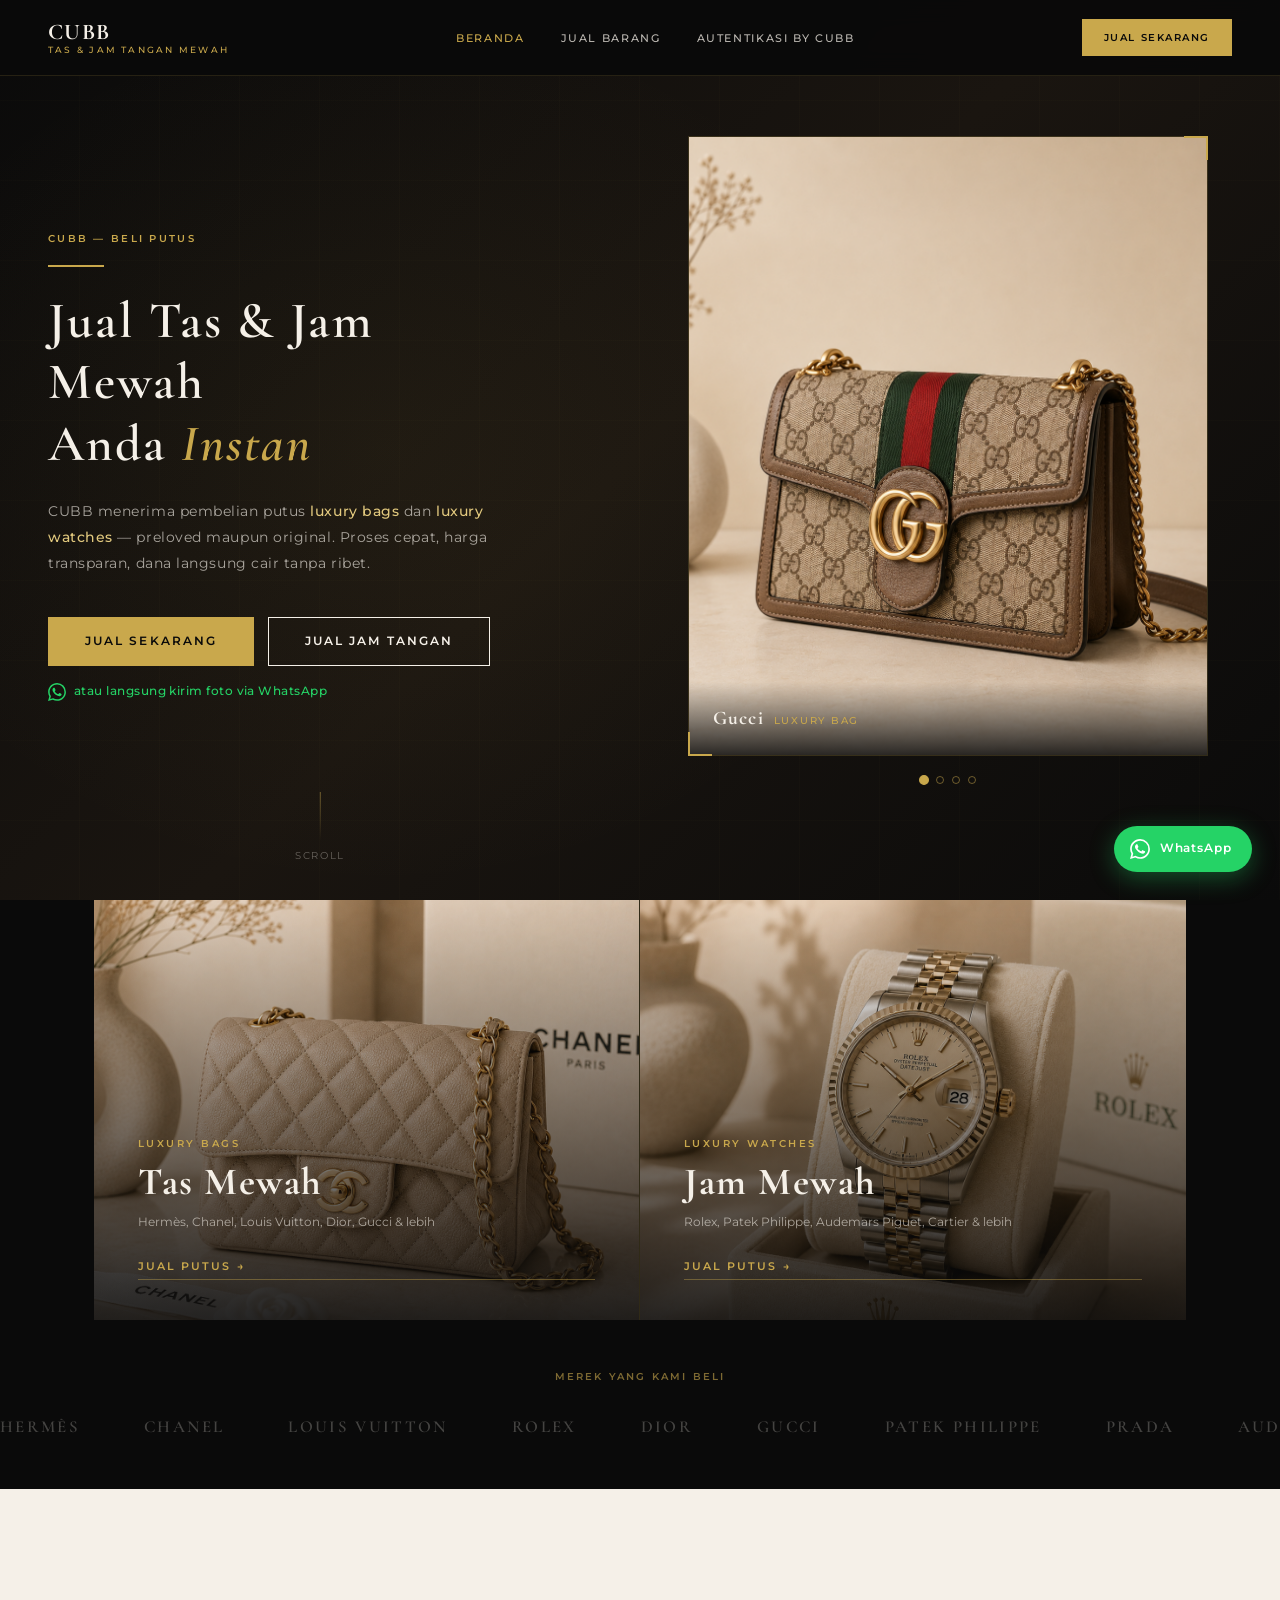
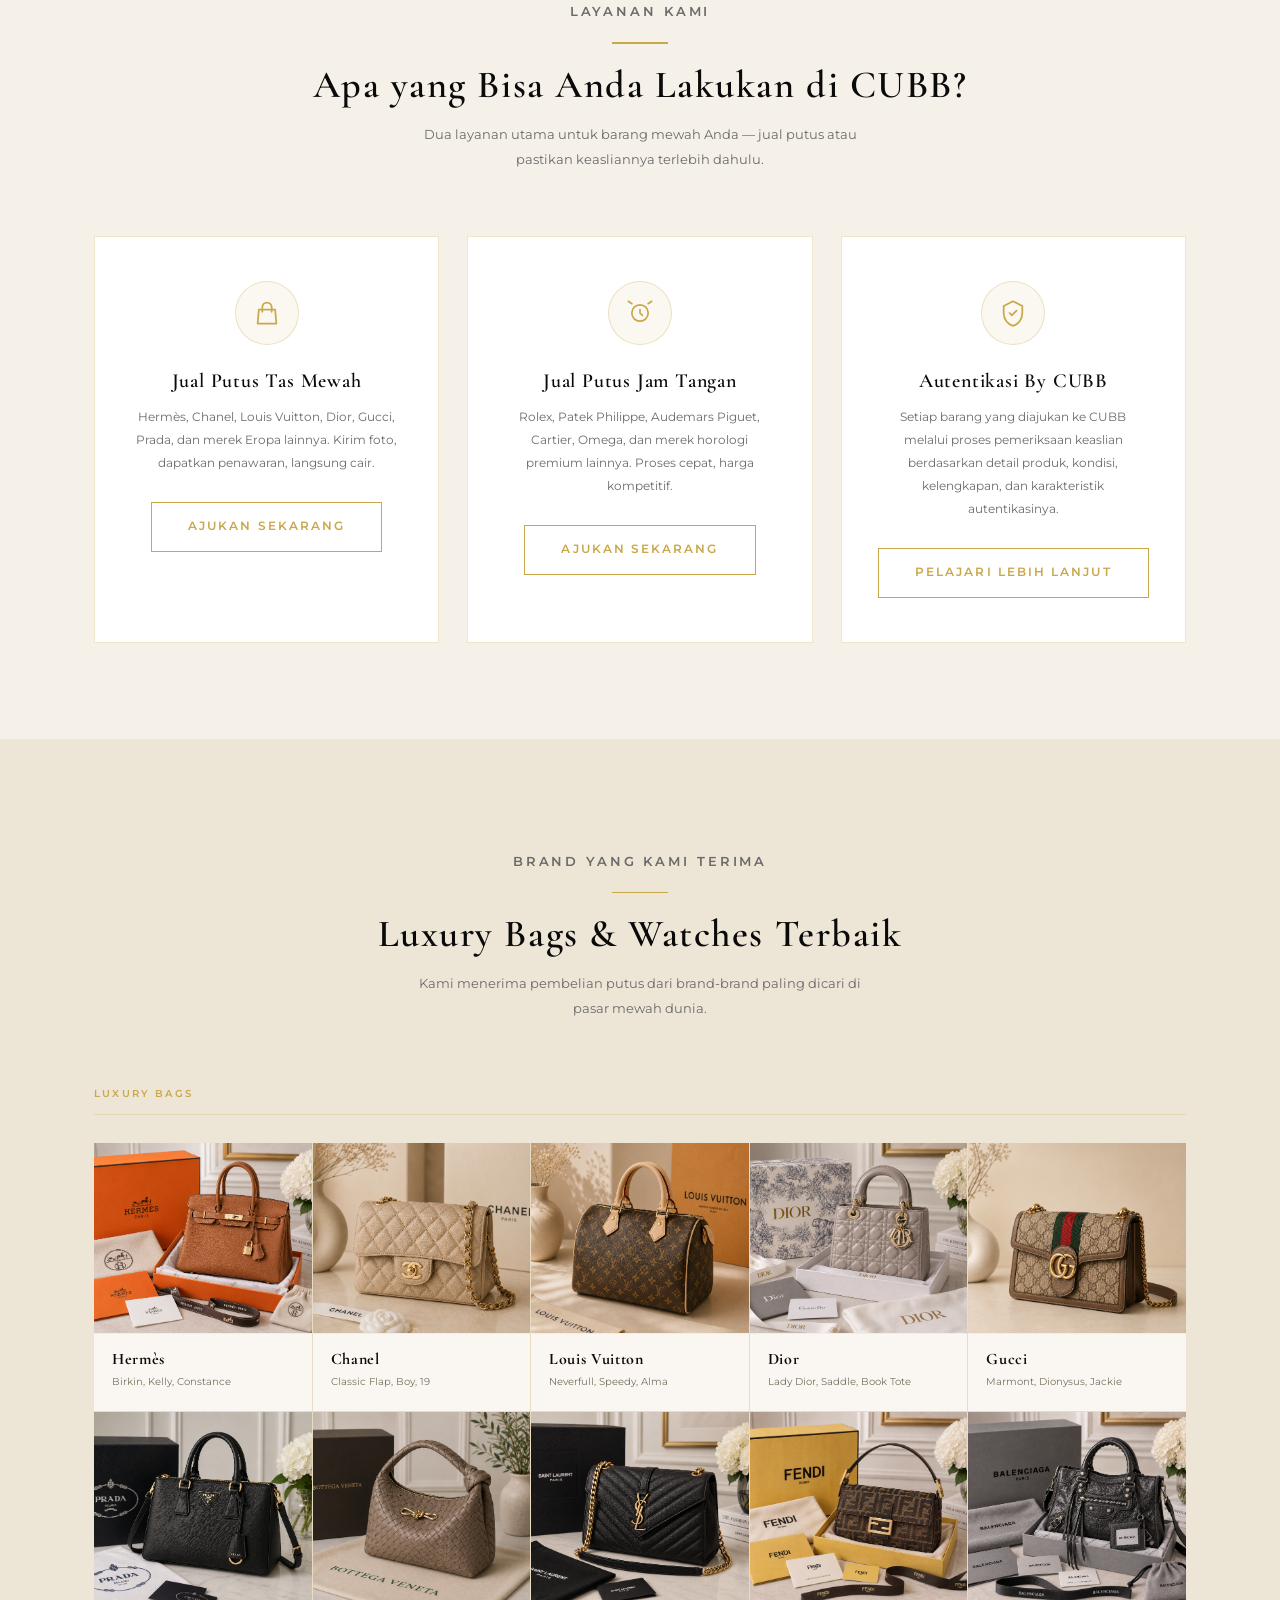
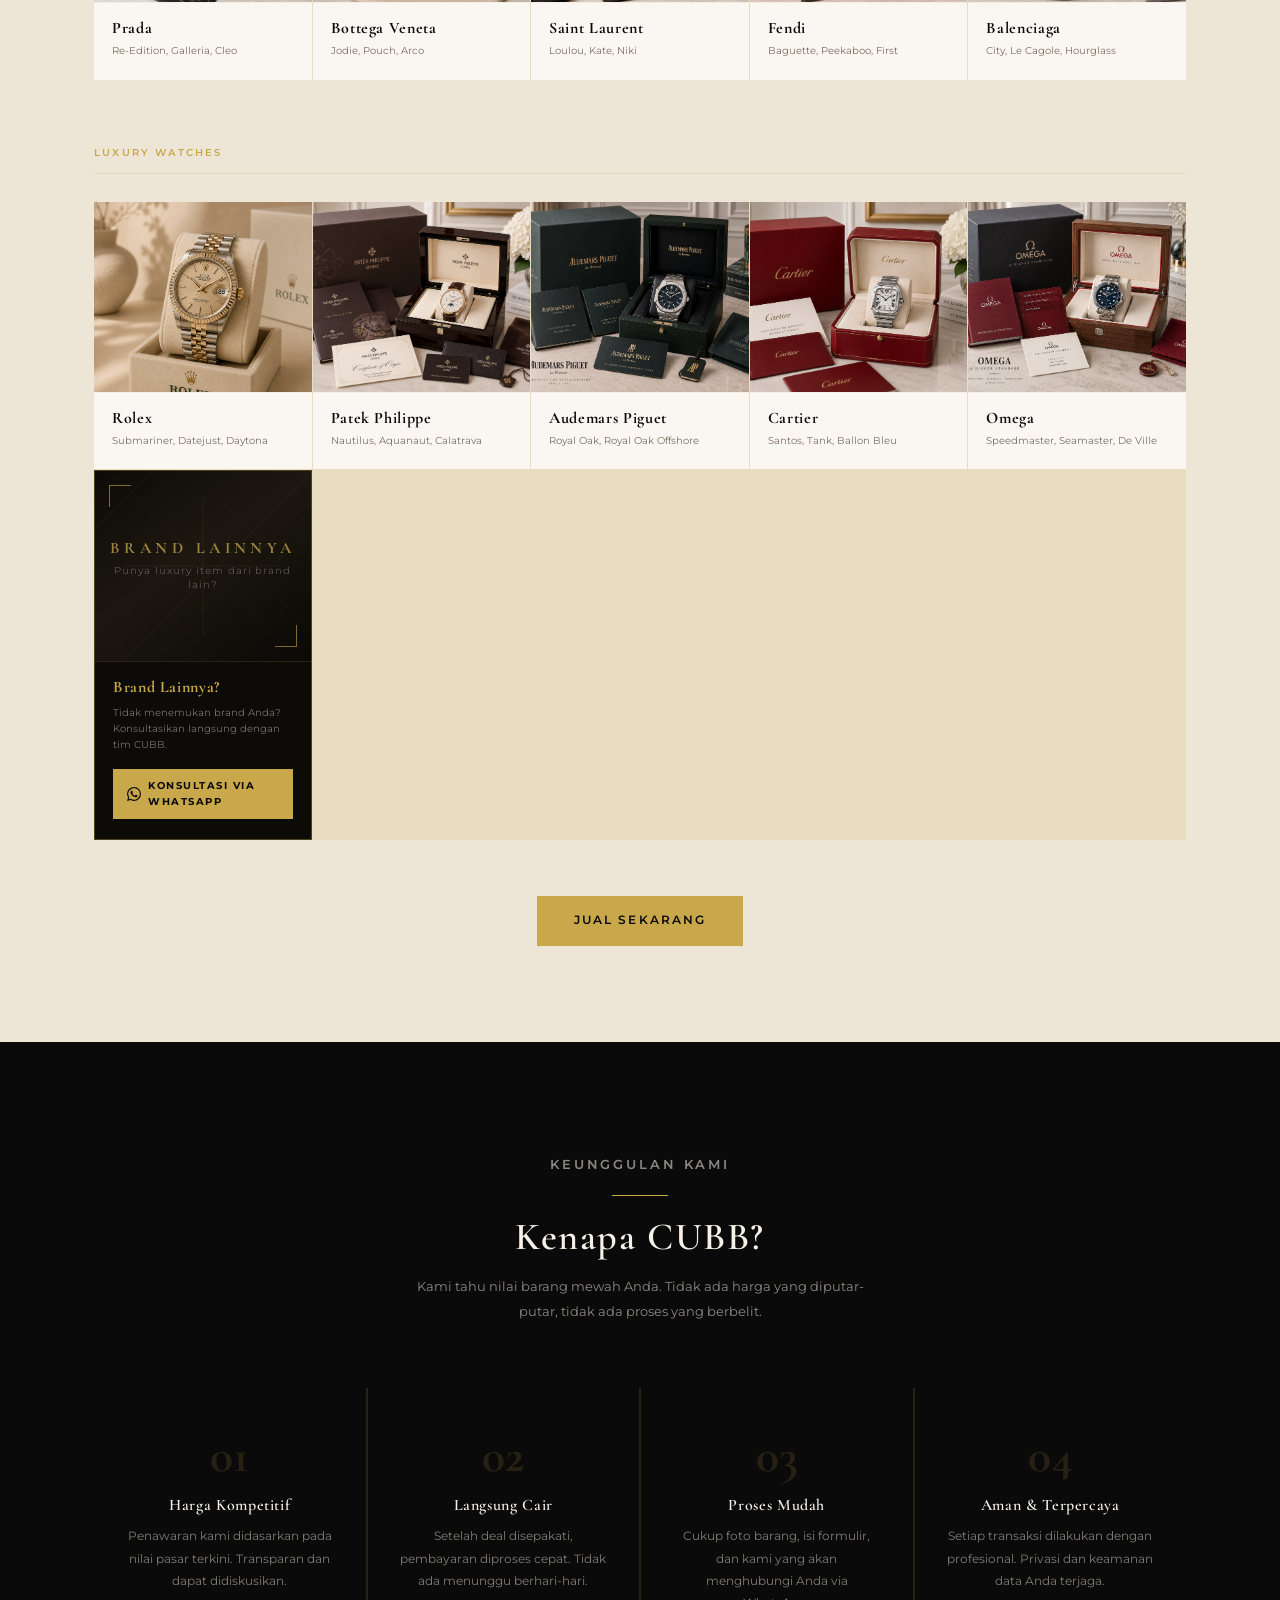
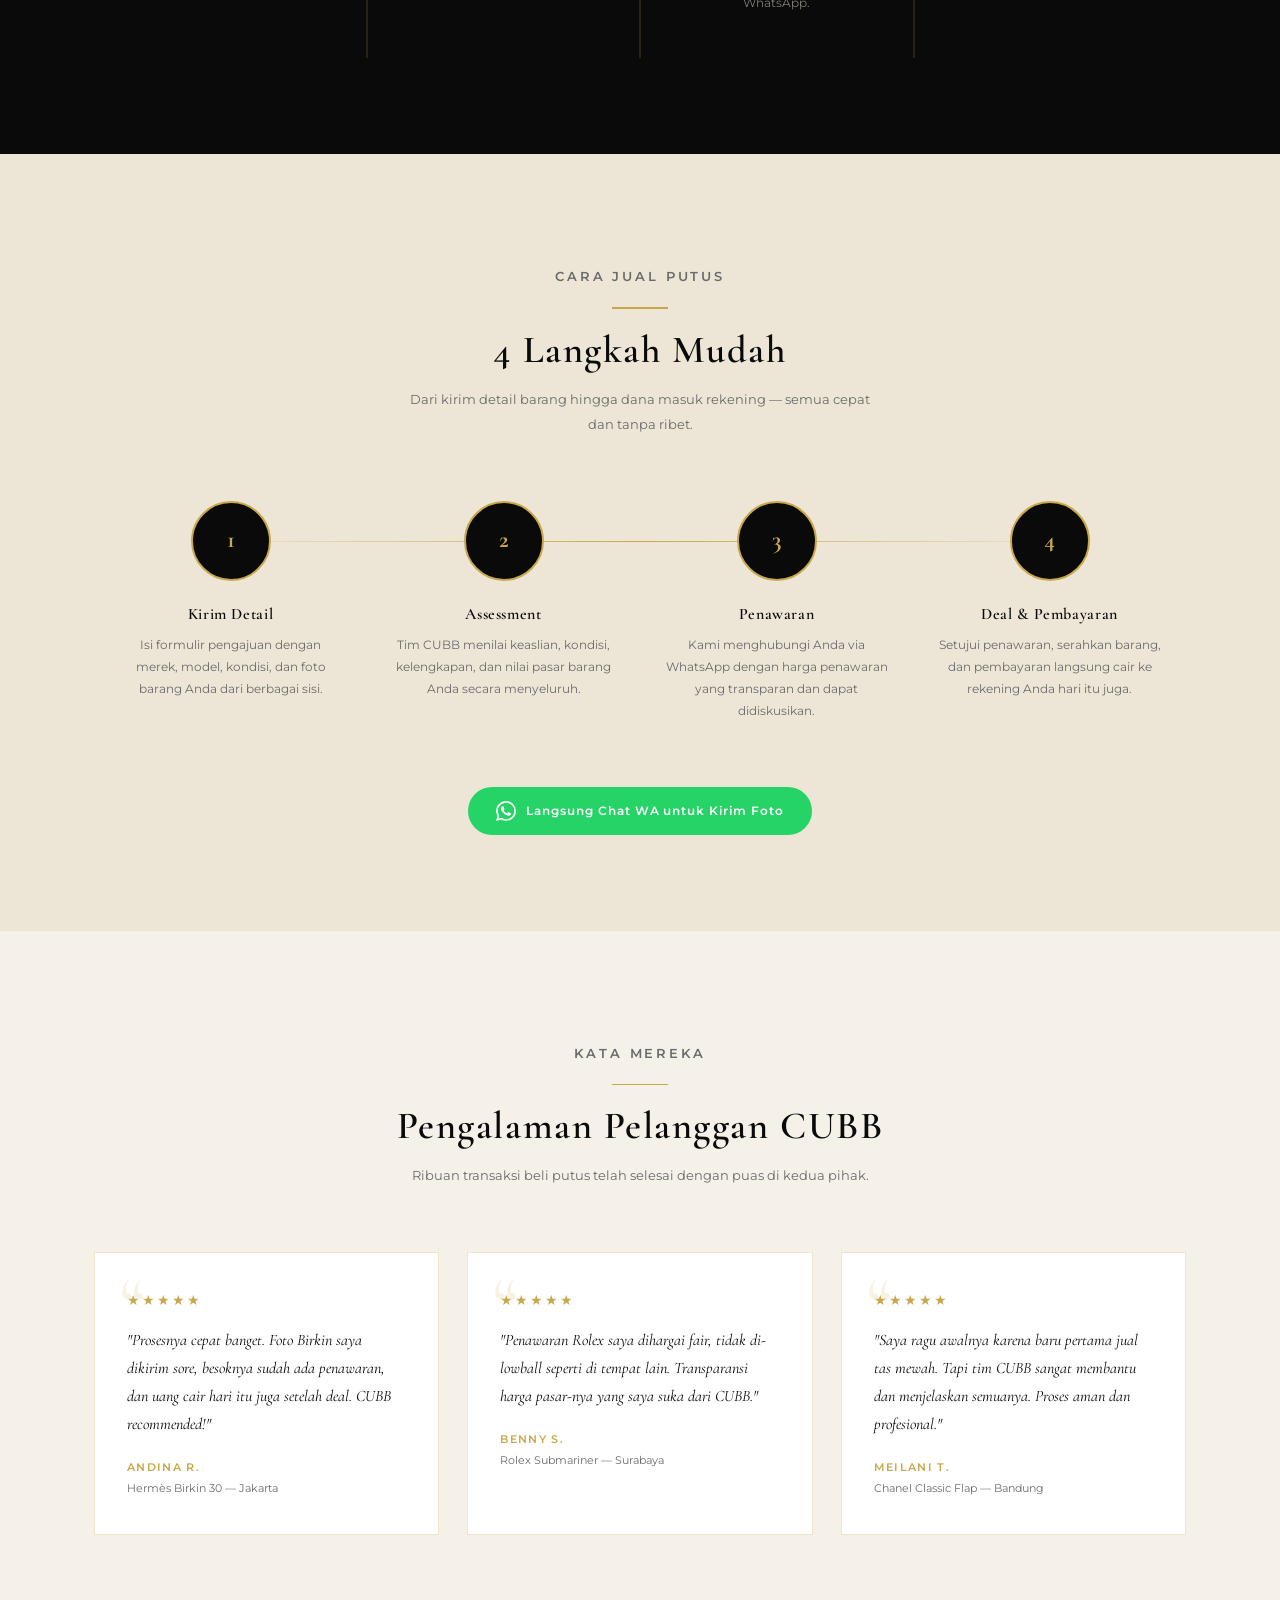
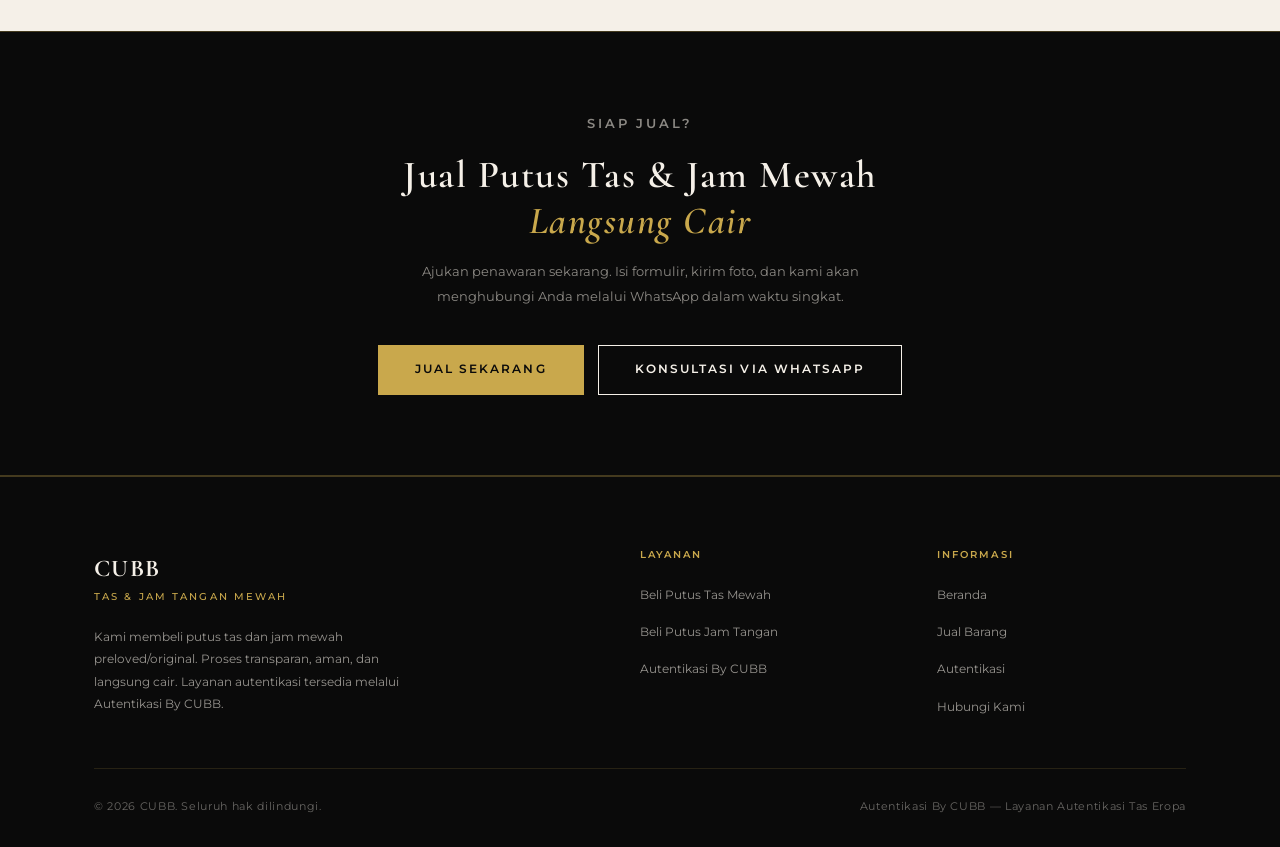
==== index.html @ def3c9f2 "Update authentication branding" ====
﻿<!DOCTYPE html>
<html lang="id">
<head>
  <link rel="icon" type="image/png" href="assets/cubb-logo.png">
  <meta charset="UTF-8" />
  <meta name="viewport" content="width=device-width, initial-scale=1.0" />
  <title>CUBB — Jual Putus Tas &amp; Jam Mewah Langsung Cair</title>
  <meta name="description" content="CUBB membeli putus tas dan jam mewah preloved/original Anda. Proses cepat, transparan, dan langsung cair. Ajukan penawaran sekarang." />
  <link rel="preconnect" href="https://fonts.googleapis.com" />
  <link rel="preconnect" href="https://fonts.gstatic.com" crossorigin />
  <link href="https://fonts.googleapis.com/css2?family=Cormorant+Garamond:ital,wght@0,400;0,600;0,700;1,400;1,600&family=Montserrat:wght@300;400;500;600&display=swap" rel="stylesheet" />
  <link rel="stylesheet" href="css/style.css" />
</head>
<body>

<!-- ===== NAVBAR ===== -->
<nav class="navbar" role="navigation" aria-label="Navigasi utama">
  <a href="index.html" class="navbar-logo" aria-label="Beranda CUBB">
    <span class="logo-main">CUBB</span>
    <span class="logo-sub">Tas &amp; Jam Tangan Mewah</span>
  </a>
  <ul class="navbar-links" role="list">
    <li><a href="index.html" class="active">Beranda</a></li>
    <li><a href="jual.html">Jual Barang</a></li>
    <li><a href="autentikasi.html">Autentikasi By CUBB</a></li>
  </ul>
  <a href="jual.html" class="navbar-cta" aria-label="Ajukan penawaran">Jual Sekarang</a>
  <button class="hamburger" aria-label="Buka menu" aria-expanded="false">
    <span></span><span></span><span></span>
  </button>
</nav>

<div class="mobile-menu" role="dialog" aria-label="Menu navigasi mobile">
  <a href="index.html">Beranda</a>
  <a href="jual.html">Jual Barang</a>
  <a href="autentikasi.html">Autentikasi By CUBB</a>
  <a href="jual.html" class="btn btn-gold" style="margin-top:8px">Jual Sekarang</a>
</div>

<!-- ===== HERO ===== -->
<section class="hero" aria-labelledby="hero-heading">
  <div class="hero-bg" aria-hidden="true"></div>
  <div class="hero-pattern" aria-hidden="true"></div>

  <!-- Split layout: kiri teks, kanan slideshow -->
  <div class="hero-split">

    <!-- Kiri: Teks + CTA -->
    <div class="hero-content">
      <p class="section-label">CUBB — Beli Putus</p>
      <div class="divider-gold" style="margin:18px 0 24px;margin-left:0"></div>
      <h1 id="hero-heading">
        Jual Tas &amp; Jam Mewah<br />
        Anda <em>Instan</em>
      </h1>
      <p class="hero-subtitle">
        CUBB menerima pembelian putus <strong style="color:var(--gold-light);font-weight:500">luxury bags</strong> dan <strong style="color:var(--gold-light);font-weight:500">luxury watches</strong> — preloved maupun original. Proses cepat, harga transparan, dana langsung cair tanpa ribet.
      </p>
      <div class="hero-cta-group">
        <a href="jual.html" class="btn btn-gold">JUAL SEKARANG</a>
        <a href="jual.html?type=jam" class="btn btn-outline-light">Jual Jam Tangan</a>
      </div>
      <a href="https://wa.me/6285179936549?text=Halo%20CUBB%2C%20saya%20mau%20jual%20barang%20mewah%20saya."
         target="_blank" rel="noopener noreferrer"
         class="hero-wa-cta" aria-label="Kirim foto langsung via WhatsApp">
        <svg viewBox="0 0 24 24" fill="currentColor" width="18" height="18" aria-hidden="true">
          <path d="M17.472 14.382c-.297-.149-1.758-.867-2.03-.967-.273-.099-.471-.148-.67.15-.197.297-.767.966-.94 1.164-.173.199-.347.223-.644.075-.297-.15-1.255-.463-2.39-1.475-.883-.788-1.48-1.761-1.653-2.059-.173-.297-.018-.458.13-.606.134-.133.298-.347.446-.52.149-.174.198-.298.298-.497.099-.198.05-.371-.025-.52-.075-.149-.669-1.612-.916-2.207-.242-.579-.487-.5-.669-.51-.173-.008-.371-.01-.57-.01-.198 0-.52.074-.792.372-.272.297-1.04 1.016-1.04 2.479 0 1.462 1.065 2.875 1.213 3.074.149.198 2.096 3.2 5.077 4.487.709.306 1.262.489 1.694.625.712.227 1.36.195 1.871.118.571-.085 1.758-.719 2.006-1.413.248-.694.248-1.289.173-1.413-.074-.124-.272-.198-.57-.347m-5.421 7.403h-.004a9.87 9.87 0 01-5.031-1.378l-.361-.214-3.741.982.998-3.648-.235-.374a9.86 9.86 0 01-1.51-5.26c.001-5.45 4.436-9.884 9.888-9.884 2.64 0 5.122 1.03 6.988 2.898a9.825 9.825 0 012.893 6.994c-.003 5.45-4.437 9.884-9.885 9.884m8.413-18.297A11.815 11.815 0 0012.05 0C5.495 0 .16 5.335.157 11.892c0 2.096.547 4.142 1.588 5.945L.057 24l6.305-1.654a11.882 11.882 0 005.683 1.448h.005c6.554 0 11.89-5.335 11.893-11.893a11.821 11.821 0 00-3.48-8.413z"/>
        </svg>
        atau langsung kirim foto via WhatsApp
      </a>
    </div>

    <!-- Kanan: Slideshow -->
    <div class="hero-slideshow" aria-label="Galeri barang mewah" role="region">
      <div class="hero-slides" id="heroSlides">

        <div class="hero-slide active" aria-hidden="false">
          <img src="assets/gucci-hero.png" alt="Gucci luxury bag" loading="eager" />
          <div class="slide-caption">
            <span class="slide-brand">Gucci</span>
            <span class="slide-type">Luxury Bag</span>
          </div>
        </div>

        <div class="hero-slide" aria-hidden="true">
          <img src="assets/rolex-hero.png" alt="Rolex luxury watch" loading="lazy" />
          <div class="slide-caption">
            <span class="slide-brand">Rolex</span>
            <span class="slide-type">Luxury Watch</span>
          </div>
        </div>

        <div class="hero-slide" aria-hidden="true">
          <img src="assets/chanel.png" alt="Chanel luxury bag" loading="lazy" />
          <div class="slide-caption">
            <span class="slide-brand">Chanel</span>
            <span class="slide-type">Luxury Bag</span>
          </div>
        </div>

        <div class="hero-slide" aria-hidden="true">
          <img src="assets/louis-vuitton.png" alt="Louis Vuitton luxury bag" loading="lazy" />
          <div class="slide-caption">
            <span class="slide-brand">Louis Vuitton</span>
            <span class="slide-type">Luxury Bag</span>
          </div>
        </div>

      </div>

      <!-- Dot indicators -->
      <div class="slide-dots" role="tablist" aria-label="Pilih slide">
        <button class="slide-dot active" role="tab" aria-selected="true"  aria-label="Slide 1: Gucci"        data-index="0"></button>
        <button class="slide-dot"        role="tab" aria-selected="false" aria-label="Slide 2: Rolex"        data-index="1"></button>
        <button class="slide-dot"        role="tab" aria-selected="false" aria-label="Slide 3: Chanel"       data-index="2"></button>
        <button class="slide-dot"        role="tab" aria-selected="false" aria-label="Slide 4: Louis Vuitton" data-index="3"></button>
      </div>
    </div>

  </div><!-- /.hero-split -->

  <div class="hero-scroll" aria-hidden="true">
    <div class="hero-scroll-line"></div>
    <span>Scroll</span>
  </div>
</section>

<!-- ===== KATEGORI ===== -->
<section class="category-section" aria-labelledby="category-heading">
  <div class="container">
    <h2 id="category-heading" class="sr-only">Kategori Barang</h2>
    <div class="category-grid">

      <a href="jual.html?type=tas" class="category-card" aria-label="Jual putus tas mewah">
        <div class="category-bg category-bg--tas" aria-hidden="true">
          <img src="assets/chanel.png" alt="" />
        </div>
        <div class="category-content">
          <p class="category-label">Luxury Bags</p>
          <h3 class="category-title">Tas Mewah</h3>
          <p class="category-desc">Hermès, Chanel, Louis Vuitton, Dior, Gucci &amp; lebih</p>
          <span class="category-cta">Jual Putus <span aria-hidden="true">→</span></span>
        </div>
      </a>

      <a href="jual.html?type=jam" class="category-card" aria-label="Jual putus jam tangan mewah">
        <div class="category-bg category-bg--jam" aria-hidden="true">
          <img src="assets/rolex-hero.png" alt="" />
        </div>
        <div class="category-content">
          <p class="category-label">Luxury Watches</p>
          <h3 class="category-title">Jam Mewah</h3>
          <p class="category-desc">Rolex, Patek Philippe, Audemars Piguet, Cartier &amp; lebih</p>
          <span class="category-cta">Jual Putus <span aria-hidden="true">→</span></span>
        </div>
      </a>

    </div>
  </div>
</section>

<!-- ===== BRANDS MARQUEE ===== -->
<div class="brands-section" aria-label="Merek yang kami beli">
  <p class="brands-label">Merek yang Kami Beli</p>
  <div style="overflow:hidden">
    <div class="brands-track" aria-hidden="true">
      <span>Hermès</span><span>Chanel</span><span>Louis Vuitton</span>
      <span>Rolex</span><span>Dior</span><span>Gucci</span>
      <span>Patek Philippe</span><span>Prada</span><span>Audemars Piguet</span>
      <span>Bottega Veneta</span><span>Cartier</span><span>Saint Laurent</span>
      <span>Omega</span><span>Fendi</span><span>Balenciaga</span>
      <!-- duplikat untuk loop seamless -->
      <span>Hermès</span><span>Chanel</span><span>Louis Vuitton</span>
      <span>Rolex</span><span>Dior</span><span>Gucci</span>
      <span>Patek Philippe</span><span>Prada</span><span>Audemars Piguet</span>
      <span>Bottega Veneta</span><span>Cartier</span><span>Saint Laurent</span>
      <span>Omega</span><span>Fendi</span><span>Balenciaga</span>
    </div>
  </div>
</div>

<!-- ===== LAYANAN ===== -->
<section class="services-section section-pad" aria-labelledby="services-heading">
  <div class="container">
    <div class="section-header">
      <p class="section-label">Layanan Kami</p>
      <div class="divider-gold"></div>
      <h2 id="services-heading">Apa yang Bisa Anda Lakukan di CUBB?</h2>
      <p>Dua layanan utama untuk barang mewah Anda — jual putus atau pastikan keasliannya terlebih dahulu.</p>
    </div>
    <div class="services-grid">

      <div class="service-card">
        <div class="service-icon" aria-hidden="true">
          <svg viewBox="0 0 24 24" stroke-width="1.5" xmlns="http://www.w3.org/2000/svg">
            <path d="M16 11V7a4 4 0 00-8 0v4M5 9h14l1 12H4L5 9z" stroke-linecap="round" stroke-linejoin="round"/>
          </svg>
        </div>
        <h3>Jual Putus Tas Mewah</h3>
        <p>Hermès, Chanel, Louis Vuitton, Dior, Gucci, Prada, dan merek Eropa lainnya. Kirim foto, dapatkan penawaran, langsung cair.</p>
        <a href="jual.html?type=tas" class="btn btn-outline">Ajukan Sekarang</a>
      </div>

      <div class="service-card">
        <div class="service-icon" aria-hidden="true">
          <svg viewBox="0 0 24 24" stroke-width="1.5" xmlns="http://www.w3.org/2000/svg">
            <circle cx="12" cy="12" r="7"/><path d="M12 9v3l2 2" stroke-linecap="round" stroke-linejoin="round"/>
            <path d="M5 4L2 2M19 4l3-2" stroke-linecap="round"/>
          </svg>
        </div>
        <h3>Jual Putus Jam Tangan</h3>
        <p>Rolex, Patek Philippe, Audemars Piguet, Cartier, Omega, dan merek horologi premium lainnya. Proses cepat, harga kompetitif.</p>
        <a href="jual.html?type=jam" class="btn btn-outline">Ajukan Sekarang</a>
      </div>

      <div class="service-card">
        <div class="service-icon" aria-hidden="true">
          <svg viewBox="0 0 24 24" stroke-width="1.5" xmlns="http://www.w3.org/2000/svg">
            <path d="M9 12l2 2 4-4" stroke-linecap="round" stroke-linejoin="round"/>
            <path d="M12 2L4 6v6c0 5.25 3.5 9.75 8 11 4.5-1.25 8-5.75 8-11V6l-8-4z" stroke-linecap="round" stroke-linejoin="round"/>
          </svg>
        </div>
        <h3>Autentikasi By CUBB</h3>
        <p>Setiap barang yang diajukan ke CUBB melalui proses pemeriksaan keaslian berdasarkan detail produk, kondisi, kelengkapan, dan karakteristik autentikasinya.</p>
        <a href="autentikasi.html" class="btn btn-outline">Pelajari Lebih Lanjut</a>
      </div>

    </div>
  </div>
</section>

<!-- ===== BRAND YANG KAMI TERIMA ===== -->
<section class="brands-accepted section-pad" aria-labelledby="brands-heading">
  <div class="container">
    <div class="section-header">
      <p class="section-label">Brand yang Kami Terima</p>
      <div class="divider-gold"></div>
      <h2 id="brands-heading">Luxury Bags &amp; Watches Terbaik</h2>
      <p>Kami menerima pembelian putus dari brand-brand paling dicari di pasar mewah dunia.</p>
    </div>

    <!-- ── Luxury Bags ── -->
    <div class="brands-category">
      <p class="brands-category-label">Luxury Bags</p>
      <div class="brand-cards-grid">

        <!-- Hermès -->
        <div class="brand-card">
          <div class="brand-card-photo" aria-hidden="true">
            <img src="assets/hermes.png" alt="Hermès luxury bag" loading="lazy" />
          </div>
          <div class="brand-card-body">
            <p class="brand-card-name">Hermès</p>
            <p class="brand-card-models">Birkin, Kelly, Constance</p>
          </div>
        </div>

        <!-- Chanel — ada foto -->
        <div class="brand-card">
          <div class="brand-card-photo" aria-hidden="true">
            <img src="assets/chanel.png" alt="Chanel luxury bag" loading="lazy" />
          </div>
          <div class="brand-card-body">
            <p class="brand-card-name">Chanel</p>
            <p class="brand-card-models">Classic Flap, Boy, 19</p>
          </div>
        </div>

        <!-- Louis Vuitton — ada foto -->
        <div class="brand-card">
          <div class="brand-card-photo" aria-hidden="true">
            <img src="assets/louis-vuitton.png" alt="Louis Vuitton luxury bag" loading="lazy" />
          </div>
          <div class="brand-card-body">
            <p class="brand-card-name">Louis Vuitton</p>
            <p class="brand-card-models">Neverfull, Speedy, Alma</p>
          </div>
        </div>

        <!-- Dior — placeholder -->
        <div class="brand-card">
          <div class="brand-card-photo" aria-hidden="true">
            <img src="assets/dior.png" alt="Dior luxury bag" loading="lazy" />
          </div>
          <div class="brand-card-body">
            <p class="brand-card-name">Dior</p>
            <p class="brand-card-models">Lady Dior, Saddle, Book Tote</p>
          </div>
        </div>

        <!-- Gucci — ada foto -->
        <div class="brand-card">
          <div class="brand-card-photo" aria-hidden="true">
            <img src="assets/gucci-hero.png" alt="Gucci luxury bag" loading="lazy" />
          </div>
          <div class="brand-card-body">
            <p class="brand-card-name">Gucci</p>
            <p class="brand-card-models">Marmont, Dionysus, Jackie</p>
          </div>
        </div>

        <!-- Prada — placeholder -->
        <div class="brand-card">
          <div class="brand-card-photo" aria-hidden="true">
            <img src="assets/prada.png" alt="Prada luxury bag" loading="lazy" />
          </div>
          <div class="brand-card-body">
            <p class="brand-card-name">Prada</p>
            <p class="brand-card-models">Re-Edition, Galleria, Cleo</p>
          </div>
        </div>

        <!-- Bottega Veneta — placeholder -->
        <div class="brand-card">
          <div class="brand-card-photo" aria-hidden="true">
            <img src="assets/bottega-veneta.png" alt="Bottega Veneta luxury bag" loading="lazy" />
          </div>
          <div class="brand-card-body">
            <p class="brand-card-name">Bottega Veneta</p>
            <p class="brand-card-models">Jodie, Pouch, Arco</p>
          </div>
        </div>

        <!-- Saint Laurent — placeholder -->
        <div class="brand-card">
          <div class="brand-card-photo" aria-hidden="true">
            <img src="assets/saint-laurent.png" alt="Saint Laurent luxury bag" loading="lazy" />
          </div>
          <div class="brand-card-body">
            <p class="brand-card-name">Saint Laurent</p>
            <p class="brand-card-models">Loulou, Kate, Niki</p>
          </div>
        </div>

        <!-- Fendi — placeholder -->
        <div class="brand-card">
          <div class="brand-card-photo" aria-hidden="true">
            <img src="assets/fendi.png" alt="Fendi luxury bag" loading="lazy" />
          </div>
          <div class="brand-card-body">
            <p class="brand-card-name">Fendi</p>
            <p class="brand-card-models">Baguette, Peekaboo, First</p>
          </div>
        </div>

        <!-- Balenciaga — placeholder -->
        <div class="brand-card">
          <div class="brand-card-photo" aria-hidden="true">
            <img src="assets/balenciaga.png" alt="Balenciaga luxury bag" loading="lazy" />
          </div>
          <div class="brand-card-body">
            <p class="brand-card-name">Balenciaga</p>
            <p class="brand-card-models">City, Le Cagole, Hourglass</p>
          </div>
        </div>

      </div>
    </div>

    <!-- ── Luxury Watches ── -->
    <div class="brands-category" style="margin-top:64px">
      <p class="brands-category-label">Luxury Watches</p>
      <div class="brand-cards-grid">

        <!-- Rolex — ada foto -->
        <div class="brand-card">
          <div class="brand-card-photo" aria-hidden="true">
            <img src="assets/rolex-hero.png" alt="Rolex luxury watch" loading="lazy" />
          </div>
          <div class="brand-card-body">
            <p class="brand-card-name">Rolex</p>
            <p class="brand-card-models">Submariner, Datejust, Daytona</p>
          </div>
        </div>

        <!-- Patek Philippe — placeholder -->
        <div class="brand-card">
          <div class="brand-card-photo" aria-hidden="true">
            <img src="assets/patek-philippe.png" alt="Patek Philippe luxury watch" loading="lazy" />
          </div>
          <div class="brand-card-body">
            <p class="brand-card-name">Patek Philippe</p>
            <p class="brand-card-models">Nautilus, Aquanaut, Calatrava</p>
          </div>
        </div>

        <!-- Audemars Piguet — placeholder -->
        <div class="brand-card">
          <div class="brand-card-photo" aria-hidden="true">
            <img src="assets/audemars-piguet.png" alt="Audemars Piguet luxury watch" loading="lazy" />
          </div>
          <div class="brand-card-body">
            <p class="brand-card-name">Audemars Piguet</p>
            <p class="brand-card-models">Royal Oak, Royal Oak Offshore</p>
          </div>
        </div>

        <!-- Cartier — placeholder -->
        <div class="brand-card">
          <div class="brand-card-photo" aria-hidden="true">
            <img src="assets/cartier.png" alt="Cartier luxury watch" loading="lazy" />
          </div>
          <div class="brand-card-body">
            <p class="brand-card-name">Cartier</p>
            <p class="brand-card-models">Santos, Tank, Ballon Bleu</p>
          </div>
        </div>

        <!-- Omega — placeholder -->
        <div class="brand-card">
          <div class="brand-card-photo" aria-hidden="true">
            <img src="assets/omega.png" alt="Omega luxury watch" loading="lazy" />
          </div>
          <div class="brand-card-body">
            <p class="brand-card-name">Omega</p>
            <p class="brand-card-models">Speedmaster, Seamaster, De Ville</p>
          </div>
        </div>

        <!-- Brand Lainnya — luxury concierge card -->
        <a href="https://wa.me/6285179936549?text=Halo%20CUBB%2C%20saya%20ingin%20konsultasi%20mengenai%20brand%20luxury%20yang%20ingin%20saya%20jual."
           target="_blank" rel="noopener noreferrer"
           class="brand-card brand-card--concierge"
           aria-label="Konsultasi brand lainnya via WhatsApp CUBB">

          <!-- Area visual atas -->
          <div class="bco-visual" aria-hidden="true">
            <div class="bco-texture"></div>
            <div class="bco-border-tl"></div>
            <div class="bco-border-br"></div>
            <div class="bco-deco-line bco-deco-line--h"></div>
            <div class="bco-deco-line bco-deco-line--v"></div>
            <div class="bco-inner">
              <p class="bco-heading">BRAND LAINNYA</p>
              <p class="bco-sub">Punya luxury item dari brand lain?</p>
            </div>
          </div>

          <!-- Body bawah -->
          <div class="bco-body">
            <p class="bco-title">Brand Lainnya?</p>
            <p class="bco-desc">Tidak menemukan brand Anda? Konsultasikan langsung dengan tim CUBB.</p>
            <span class="bco-btn" aria-hidden="true">
              <svg viewBox="0 0 24 24" fill="currentColor" width="14" height="14" aria-hidden="true" focusable="false">
                <path d="M17.472 14.382c-.297-.149-1.758-.867-2.03-.967-.273-.099-.471-.148-.67.15-.197.297-.767.966-.94 1.164-.173.199-.347.223-.644.075-.297-.15-1.255-.463-2.39-1.475-.883-.788-1.48-1.761-1.653-2.059-.173-.297-.018-.458.13-.606.134-.133.298-.347.446-.52.149-.174.198-.298.298-.497.099-.198.05-.371-.025-.52-.075-.149-.669-1.612-.916-2.207-.242-.579-.487-.5-.669-.51-.173-.008-.371-.01-.57-.01-.198 0-.52.074-.792.372-.272.297-1.04 1.016-1.04 2.479 0 1.462 1.065 2.875 1.213 3.074.149.198 2.096 3.2 5.077 4.487.709.306 1.262.489 1.694.625.712.227 1.36.195 1.871.118.571-.085 1.758-.719 2.006-1.413.248-.694.248-1.289.173-1.413-.074-.124-.272-.198-.57-.347m-5.421 7.403h-.004a9.87 9.87 0 01-5.031-1.378l-.361-.214-3.741.982.998-3.648-.235-.374a9.86 9.86 0 01-1.51-5.26c.001-5.45 4.436-9.884 9.888-9.884 2.64 0 5.122 1.03 6.988 2.898a9.825 9.825 0 012.893 6.994c-.003 5.45-4.437 9.884-9.885 9.884m8.413-18.297A11.815 11.815 0 0012.05 0C5.495 0 .16 5.335.157 11.892c0 2.096.547 4.142 1.588 5.945L.057 24l6.305-1.654a11.882 11.882 0 005.683 1.448h.005c6.554 0 11.89-5.335 11.893-11.893a11.821 11.821 0 00-3.48-8.413z"/>
              </svg>
              KONSULTASI VIA WHATSAPP
            </span>
          </div>

        </a>

      </div>
    </div>

    <div style="text-align:center;margin-top:56px">
      <a href="jual.html" class="btn btn-gold">JUAL SEKARANG</a>
    </div>
  </div>
</section>

<!-- ===== KENAPA CUBB ===== -->
<section class="why-section section-pad" aria-labelledby="why-heading">
  <div class="container">
    <div class="section-header">
      <p class="section-label">Keunggulan Kami</p>
      <div class="divider-gold"></div>
      <h2 id="why-heading">Kenapa CUBB?</h2>
      <p>Kami tahu nilai barang mewah Anda. Tidak ada harga yang diputar-putar, tidak ada proses yang berbelit.</p>
    </div>
    <div class="why-grid">
      <div class="why-item">
        <div class="why-number" aria-hidden="true">01</div>
        <h4>Harga Kompetitif</h4>
        <p>Penawaran kami didasarkan pada nilai pasar terkini. Transparan dan dapat didiskusikan.</p>
      </div>
      <div class="why-item">
        <div class="why-number" aria-hidden="true">02</div>
        <h4>Langsung Cair</h4>
        <p>Setelah deal disepakati, pembayaran diproses cepat. Tidak ada menunggu berhari-hari.</p>
      </div>
      <div class="why-item">
        <div class="why-number" aria-hidden="true">03</div>
        <h4>Proses Mudah</h4>
        <p>Cukup foto barang, isi formulir, dan kami yang akan menghubungi Anda via WhatsApp.</p>
      </div>
      <div class="why-item">
        <div class="why-number" aria-hidden="true">04</div>
        <h4>Aman &amp; Terpercaya</h4>
        <p>Setiap transaksi dilakukan dengan profesional. Privasi dan keamanan data Anda terjaga.</p>
      </div>
    </div>
  </div>
</section>

<!-- ===== CARA JUAL PUTUS ===== -->
<section class="process-section section-pad" aria-labelledby="process-heading">
  <div class="container">
    <div class="section-header">
      <p class="section-label">Cara Jual Putus</p>
      <div class="divider-gold"></div>
      <h2 id="process-heading">4 Langkah Mudah</h2>
      <p>Dari kirim detail barang hingga dana masuk rekening — semua cepat dan tanpa ribet.</p>
    </div>

    <div class="steps-grid">
      <div class="step-item">
        <div class="step-num" aria-hidden="true">1</div>
        <h4>Kirim Detail</h4>
        <p>Isi formulir pengajuan dengan merek, model, kondisi, dan foto barang Anda dari berbagai sisi.</p>
      </div>
      <div class="step-item">
        <div class="step-num" aria-hidden="true">2</div>
        <h4>Assessment</h4>
        <p>Tim CUBB menilai keaslian, kondisi, kelengkapan, dan nilai pasar barang Anda secara menyeluruh.</p>
      </div>
      <div class="step-item">
        <div class="step-num" aria-hidden="true">3</div>
        <h4>Penawaran</h4>
        <p>Kami menghubungi Anda via WhatsApp dengan harga penawaran yang transparan dan dapat didiskusikan.</p>
      </div>
      <div class="step-item">
        <div class="step-num" aria-hidden="true">4</div>
        <h4>Deal &amp; Pembayaran</h4>
        <p>Setujui penawaran, serahkan barang, dan pembayaran langsung cair ke rekening Anda hari itu juga.</p>
      </div>
    </div>

    <!-- Opsi alternatif via WA -->
    <div class="process-alt">
      <a href="https://wa.me/6285179936549?text=Halo%20CUBB%2C%20saya%20mau%20jual%20barang%20mewah%20saya."
         target="_blank" rel="noopener noreferrer"
         class="process-alt-wa" aria-label="Chat WhatsApp untuk kirim foto barang">
        <svg viewBox="0 0 24 24" fill="currentColor" width="20" height="20" aria-hidden="true">
          <path d="M17.472 14.382c-.297-.149-1.758-.867-2.03-.967-.273-.099-.471-.148-.67.15-.197.297-.767.966-.94 1.164-.173.199-.347.223-.644.075-.297-.15-1.255-.463-2.39-1.475-.883-.788-1.48-1.761-1.653-2.059-.173-.297-.018-.458.13-.606.134-.133.298-.347.446-.52.149-.174.198-.298.298-.497.099-.198.05-.371-.025-.52-.075-.149-.669-1.612-.916-2.207-.242-.579-.487-.5-.669-.51-.173-.008-.371-.01-.57-.01-.198 0-.52.074-.792.372-.272.297-1.04 1.016-1.04 2.479 0 1.462 1.065 2.875 1.213 3.074.149.198 2.096 3.2 5.077 4.487.709.306 1.262.489 1.694.625.712.227 1.36.195 1.871.118.571-.085 1.758-.719 2.006-1.413.248-.694.248-1.289.173-1.413-.074-.124-.272-.198-.57-.347m-5.421 7.403h-.004a9.87 9.87 0 01-5.031-1.378l-.361-.214-3.741.982.998-3.648-.235-.374a9.86 9.86 0 01-1.51-5.26c.001-5.45 4.436-9.884 9.888-9.884 2.64 0 5.122 1.03 6.988 2.898a9.825 9.825 0 012.893 6.994c-.003 5.45-4.437 9.884-9.885 9.884m8.413-18.297A11.815 11.815 0 0012.05 0C5.495 0 .16 5.335.157 11.892c0 2.096.547 4.142 1.588 5.945L.057 24l6.305-1.654a11.882 11.882 0 005.683 1.448h.005c6.554 0 11.89-5.335 11.893-11.893a11.821 11.821 0 00-3.48-8.413z"/>
        </svg>
        Langsung Chat WA untuk Kirim Foto
      </a>
    </div>

  </div>
</section>

<!-- ===== TESTIMONI ===== -->
<section class="testimonials-section section-pad" aria-labelledby="testimonials-heading">
  <div class="container">
    <div class="section-header">
      <p class="section-label">Kata Mereka</p>
      <div class="divider-gold"></div>
      <h2 id="testimonials-heading">Pengalaman Pelanggan CUBB</h2>
      <p>Ribuan transaksi beli putus telah selesai dengan puas di kedua pihak.</p>
    </div>
    <div class="testimonials-grid">

      <div class="testimonial-card">
        <div class="stars" aria-label="5 bintang">★★★★★</div>
        <blockquote>"Prosesnya cepat banget. Foto Birkin saya dikirim sore, besoknya sudah ada penawaran, dan uang cair hari itu juga setelah deal. CUBB recommended!"</blockquote>
        <div class="testimonial-author">Andina R.</div>
        <div class="testimonial-meta">Hermès Birkin 30 — Jakarta</div>
      </div>

      <div class="testimonial-card">
        <div class="stars" aria-label="5 bintang">★★★★★</div>
        <blockquote>"Penawaran Rolex saya dihargai fair, tidak di-lowball seperti di tempat lain. Transparansi harga pasar-nya yang saya suka dari CUBB."</blockquote>
        <div class="testimonial-author">Benny S.</div>
        <div class="testimonial-meta">Rolex Submariner — Surabaya</div>
      </div>

      <div class="testimonial-card">
        <div class="stars" aria-label="5 bintang">★★★★★</div>
        <blockquote>"Saya ragu awalnya karena baru pertama jual tas mewah. Tapi tim CUBB sangat membantu dan menjelaskan semuanya. Proses aman dan profesional."</blockquote>
        <div class="testimonial-author">Meilani T.</div>
        <div class="testimonial-meta">Chanel Classic Flap — Bandung</div>
      </div>

    </div>
  </div>
</section>

<!-- ===== CTA BANNER ===== -->
<section class="cta-banner" aria-labelledby="cta-heading">
  <div class="container">
    <p class="section-label" style="text-align:center;margin-bottom:16px">Siap Jual?</p>
    <h2 id="cta-heading">Jual Putus Tas &amp; Jam Mewah<br /><em style="color:var(--gold);font-style:italic">Langsung Cair</em></h2>
    <p>Ajukan penawaran sekarang. Isi formulir, kirim foto, dan kami akan menghubungi Anda melalui WhatsApp dalam waktu singkat.</p>
    <div class="btn-group">
      <a href="jual.html" class="btn btn-gold">Jual Sekarang</a>
      <a href="https://wa.me/6285179936549?text=Halo%20CUBB%2C%20saya%20ingin%20konsultasi%20jual%20putus%20barang%20mewah."
         target="_blank" rel="noopener noreferrer" class="btn btn-outline-light">
        Konsultasi via WhatsApp
      </a>
    </div>
  </div>
</section>

<!-- ===== FOOTER ===== -->
<footer class="footer" role="contentinfo">
  <div class="container">
    <div class="footer-grid">
      <div class="footer-brand">
        <div class="logo-main">CUBB</div>
        <div class="logo-sub">Tas &amp; Jam Tangan Mewah</div>
        <p>Kami membeli putus tas dan jam mewah preloved/original. Proses transparan, aman, dan langsung cair. Layanan autentikasi tersedia melalui Autentikasi By CUBB.</p>
      </div>
      <div class="footer-col">
        <h4>Layanan</h4>
        <ul role="list">
          <li><a href="jual.html?type=tas">Beli Putus Tas Mewah</a></li>
          <li><a href="jual.html?type=jam">Beli Putus Jam Tangan</a></li>
          <li><a href="autentikasi.html">Autentikasi By CUBB</a></li>
        </ul>
      </div>
      <div class="footer-col">
        <h4>Informasi</h4>
        <ul role="list">
          <li><a href="index.html">Beranda</a></li>
          <li><a href="jual.html">Jual Barang</a></li>
          <li><a href="autentikasi.html">Autentikasi</a></li>
          <li><a href="https://wa.me/6285179936549" target="_blank" rel="noopener">Hubungi Kami</a></li>
        </ul>
      </div>
    </div>
    <div class="footer-bottom">
      <p>&copy; 2026 CUBB. Seluruh hak dilindungi.</p>
      <p>Autentikasi By CUBB &mdash; Layanan Autentikasi Tas Eropa</p>
    </div>
  </div>
</footer>

<!-- ===== WHATSAPP FLOAT ===== -->
<a href="https://wa.me/6285179936549?text=Halo%20CUBB%2C%20saya%20ingin%20konsultasi%20jual%20putus%20barang%20mewah."
   target="_blank" rel="noopener noreferrer"
   class="wa-float" aria-label="Hubungi CUBB via WhatsApp">
  <svg viewBox="0 0 24 24" fill="currentColor" aria-hidden="true">
    <path d="M17.472 14.382c-.297-.149-1.758-.867-2.03-.967-.273-.099-.471-.148-.67.15-.197.297-.767.966-.94 1.164-.173.199-.347.223-.644.075-.297-.15-1.255-.463-2.39-1.475-.883-.788-1.48-1.761-1.653-2.059-.173-.297-.018-.458.13-.606.134-.133.298-.347.446-.52.149-.174.198-.298.298-.497.099-.198.05-.371-.025-.52-.075-.149-.669-1.612-.916-2.207-.242-.579-.487-.5-.669-.51-.173-.008-.371-.01-.57-.01-.198 0-.52.074-.792.372-.272.297-1.04 1.016-1.04 2.479 0 1.462 1.065 2.875 1.213 3.074.149.198 2.096 3.2 5.077 4.487.709.306 1.262.489 1.694.625.712.227 1.36.195 1.871.118.571-.085 1.758-.719 2.006-1.413.248-.694.248-1.289.173-1.413-.074-.124-.272-.198-.57-.347m-5.421 7.403h-.004a9.87 9.87 0 01-5.031-1.378l-.361-.214-3.741.982.998-3.648-.235-.374a9.86 9.86 0 01-1.51-5.26c.001-5.45 4.436-9.884 9.888-9.884 2.64 0 5.122 1.03 6.988 2.898a9.825 9.825 0 012.893 6.994c-.003 5.45-4.437 9.884-9.885 9.884m8.413-18.297A11.815 11.815 0 0012.05 0C5.495 0 .16 5.335.157 11.892c0 2.096.547 4.142 1.588 5.945L.057 24l6.305-1.654a11.882 11.882 0 005.683 1.448h.005c6.554 0 11.89-5.335 11.893-11.893a11.821 11.821 0 00-3.48-8.413z"/>
  </svg>
  <span class="wa-label">WhatsApp</span>
</a>

<script src="js/main.js"></script>
</body>
</html>
---- css/style.css ----
﻿/* ============================================
   CUBB — Global Stylesheet
   Palette: #0a0a0a (black), #f5f0e8 (cream), #c9a84c (gold)
   ============================================ */

/* --- Reset & Base --- */
*, *::before, *::after { box-sizing: border-box; margin: 0; padding: 0; }

html { scroll-behavior: smooth; font-size: 16px; }

body {
  font-family: 'Cormorant Garamond', 'Georgia', serif;
  background-color: #f5f0e8;
  color: #0a0a0a;
  line-height: 1.7;
  overflow-x: hidden;
}

img { max-width: 100%; display: block; }
a { text-decoration: none; color: inherit; }
ul { list-style: none; }

/* --- Typography --- */
h1, h2, h3, h4 {
  font-family: 'Cormorant Garamond', 'Georgia', serif;
  font-weight: 600;
  letter-spacing: 0.04em;
  line-height: 1.2;
}

.sans {
  font-family: 'Montserrat', 'Helvetica Neue', sans-serif;
  font-weight: 400;
  letter-spacing: 0.06em;
}

/* --- Color Tokens --- */
:root {
  --black: #0a0a0a;
  --cream: #f5f0e8;
  --cream-dark: #ede6d6;
  --gold: #c9a84c;
  --gold-light: #e2c97e;
  --gold-dark: #a0822e;
  --white: #ffffff;
  --gray: #6b6b6b;
  --border: rgba(201, 168, 76, 0.3);
}

/* --- Utility Classes --- */
.container { max-width: 1140px; margin: 0 auto; padding: 0 24px; }
.section-pad { padding: 96px 0; }
.section-pad-sm { padding: 64px 0; }

.text-gold { color: var(--gold); }
.text-center { text-align: center; }
.text-gray { color: var(--gray); }

.btn {
  display: inline-block;
  font-family: 'Montserrat', sans-serif;
  font-size: 0.72rem;
  font-weight: 600;
  letter-spacing: 0.18em;
  text-transform: uppercase;
  padding: 14px 36px;
  border: 1.5px solid var(--gold);
  cursor: pointer;
  transition: background 0.28s ease, color 0.28s ease;
  white-space: nowrap;
}

.btn-gold {
  background: var(--gold);
  color: var(--black);
}
.btn-gold:hover { background: var(--gold-dark); border-color: var(--gold-dark); color: var(--white); }

.btn-outline {
  background: transparent;
  color: var(--gold);
}
.btn-outline:hover { background: var(--gold); color: var(--black); }

.btn-outline-light {
  background: transparent;
  color: var(--cream);
  border-color: var(--cream);
}
.btn-outline-light:hover { background: var(--cream); color: var(--black); }

.divider-gold {
  width: 56px; height: 1.5px;
  background: var(--gold);
  margin: 18px auto;
}

.section-label {
  font-family: 'Montserrat', sans-serif;
  font-size: 0.65rem;
  font-weight: 600;
  letter-spacing: 0.22em;
  text-transform: uppercase;
  color: var(--gold);
}

/* ============================================
   NAVIGATION
   ============================================ */
.navbar {
  position: fixed; top: 0; left: 0; right: 0; z-index: 1000;
  display: flex; align-items: center; justify-content: space-between;
  padding: 0 48px;
  height: 76px;
  background: rgba(10, 10, 10, 0.96);
  backdrop-filter: blur(12px);
  border-bottom: 1px solid rgba(201, 168, 76, 0.15);
  transition: background 0.3s;
}

.navbar.scrolled {
  background: rgba(10, 10, 10, 0.99);
  border-bottom-color: rgba(201, 168, 76, 0.3);
}

.navbar-logo {
  display: flex; flex-direction: column; line-height: 1.15;
}
.navbar-logo .logo-main {
  font-family: 'Cormorant Garamond', serif;
  font-size: 1.4rem; font-weight: 700;
  color: var(--cream); letter-spacing: 0.06em;
}
.navbar-logo .logo-sub {
  font-family: 'Montserrat', sans-serif;
  font-size: 0.58rem; font-weight: 500;
  color: var(--gold); letter-spacing: 0.24em;
  text-transform: uppercase;
}

.navbar-links {
  display: flex; align-items: center; gap: 36px;
}
.navbar-links a {
  font-family: 'Montserrat', sans-serif;
  font-size: 0.68rem; font-weight: 500;
  letter-spacing: 0.15em; text-transform: uppercase;
  color: rgba(245, 240, 232, 0.75);
  transition: color 0.2s;
}
.navbar-links a:hover, .navbar-links a.active { color: var(--gold); }

.navbar-cta {
  font-family: 'Montserrat', sans-serif;
  font-size: 0.65rem; font-weight: 600;
  letter-spacing: 0.15em; text-transform: uppercase;
  color: var(--black);
  background: var(--gold);
  padding: 10px 22px;
  transition: background 0.25s;
}
.navbar-cta:hover { background: var(--gold-light); }

.hamburger {
  display: none; flex-direction: column; gap: 5px;
  cursor: pointer; padding: 4px;
}
.hamburger span {
  display: block; width: 24px; height: 1.5px;
  background: var(--cream); transition: all 0.3s;
}
.hamburger.open span:nth-child(1) { transform: translateY(6.5px) rotate(45deg); }
.hamburger.open span:nth-child(2) { opacity: 0; }
.hamburger.open span:nth-child(3) { transform: translateY(-6.5px) rotate(-45deg); }

.mobile-menu {
  display: none; position: fixed;
  top: 76px; left: 0; right: 0; bottom: 0;
  background: rgba(10,10,10,0.98);
  z-index: 999; flex-direction: column;
  align-items: center; justify-content: center; gap: 36px;
}
.mobile-menu.open { display: flex; }
.mobile-menu a {
  font-family: 'Montserrat', sans-serif;
  font-size: 0.9rem; font-weight: 500;
  letter-spacing: 0.18em; text-transform: uppercase;
  color: var(--cream);
}
.mobile-menu a:hover { color: var(--gold); }

/* ============================================
   FOOTER
   ============================================ */
.footer {
  background: var(--black);
  color: var(--cream);
  padding: 72px 0 32px;
  border-top: 1px solid var(--border);
}

.footer-grid {
  display: grid;
  grid-template-columns: 2fr 1fr 1fr;
  gap: 48px;
  margin-bottom: 48px;
}

.footer-brand .logo-main {
  font-family: 'Cormorant Garamond', serif;
  font-size: 1.5rem; font-weight: 700;
  color: var(--cream); letter-spacing: 0.06em;
}
.footer-brand .logo-sub {
  font-family: 'Montserrat', sans-serif;
  font-size: 0.6rem; font-weight: 500;
  color: var(--gold); letter-spacing: 0.22em;
  text-transform: uppercase; margin-bottom: 20px;
}
.footer-brand p {
  font-family: 'Montserrat', sans-serif;
  font-size: 0.78rem; color: rgba(245,240,232,0.6);
  line-height: 1.8; max-width: 320px;
}

.footer-col h4 {
  font-family: 'Montserrat', sans-serif;
  font-size: 0.65rem; font-weight: 600;
  letter-spacing: 0.2em; text-transform: uppercase;
  color: var(--gold); margin-bottom: 20px;
}
.footer-col ul { display: flex; flex-direction: column; gap: 10px; }
.footer-col ul a {
  font-family: 'Montserrat', sans-serif;
  font-size: 0.78rem; color: rgba(245,240,232,0.6);
  transition: color 0.2s;
}
.footer-col ul a:hover { color: var(--gold); }

.footer-bottom {
  border-top: 1px solid rgba(201,168,76,0.15);
  padding-top: 28px;
  display: flex; align-items: center; justify-content: space-between;
  flex-wrap: wrap; gap: 12px;
}
.footer-bottom p {
  font-family: 'Montserrat', sans-serif;
  font-size: 0.68rem; color: rgba(245,240,232,0.4);
  letter-spacing: 0.06em;
}

/* --- WhatsApp Float Button --- */
.wa-float {
  position: fixed; bottom: 28px; right: 28px; z-index: 900;
  display: flex; align-items: center; gap: 10px;
  background: #25D366; color: #fff;
  padding: 13px 20px 13px 16px;
  border-radius: 50px;
  box-shadow: 0 6px 24px rgba(37,211,102,0.35);
  font-family: 'Montserrat', sans-serif;
  font-size: 0.72rem; font-weight: 600;
  letter-spacing: 0.08em;
  transition: transform 0.25s, box-shadow 0.25s;
}
.wa-float:hover { transform: translateY(-3px); box-shadow: 0 10px 32px rgba(37,211,102,0.45); }
.wa-float svg { width: 20px; height: 20px; flex-shrink: 0; }

/* ============================================
   HOMEPAGE — HERO (Split Layout + Slideshow)
   ============================================ */
.hero {
  position: relative;
  min-height: 100vh;
  background: var(--black);
  overflow: hidden;
}

.hero-bg {
  position: absolute; inset: 0;
  background: linear-gradient(135deg, #0a0a0a 0%, #1a1510 50%, #0a0a0a 100%);
}
.hero-bg::before {
  content: '';
  position: absolute; inset: 0;
  background-image:
    radial-gradient(ellipse 60% 70% at 30% 50%, rgba(201,168,76,0.06) 0%, transparent 70%);
}
.hero-pattern {
  position: absolute; inset: 0;
  background-image: repeating-linear-gradient(
    0deg, transparent, transparent 79px,
    rgba(201,168,76,0.03) 80px
  ), repeating-linear-gradient(
    90deg, transparent, transparent 79px,
    rgba(201,168,76,0.03) 80px
  );
}

/* Split container */
.hero-split {
  position: relative; z-index: 2;
  display: grid;
  grid-template-columns: 1fr 1fr;
  min-height: 100vh;
  align-items: center;
}

/* Kiri — teks */
.hero-content {
  padding: 120px 56px 80px 48px;
  max-width: 600px;
}

.hero-content h1 {
  font-size: clamp(2.4rem, 4vw, 3.8rem);
  color: var(--cream);
  margin-bottom: 12px;
}
.hero-content h1 em { font-style: italic; color: var(--gold); }

.hero-subtitle {
  font-family: 'Montserrat', sans-serif;
  font-size: 0.85rem; font-weight: 400;
  color: rgba(245,240,232,0.65);
  letter-spacing: 0.04em; line-height: 1.9;
  max-width: 480px; margin: 24px 0 40px;
}

.hero-cta-group { display: flex; flex-wrap: wrap; gap: 14px; }

.hero-wa-cta {
  display: inline-flex; align-items: center; gap: 8px;
  margin-top: 16px;
  font-family: 'Montserrat', sans-serif;
  font-size: 0.72rem; font-weight: 500;
  color: #25D366;
  letter-spacing: 0.04em;
  transition: opacity 0.2s;
}
.hero-wa-cta:hover { opacity: 0.8; }
.hero-wa-cta svg { flex-shrink: 0; }

/* Kanan — slideshow */
.hero-slideshow {
  position: relative;
  height: 100vh;
  display: flex; flex-direction: column;
  align-items: center; justify-content: center;
  padding: 100px 48px 80px 24px;
}

.hero-slides {
  position: relative;
  width: 100%; height: 100%;
  max-width: 520px; max-height: 620px;
  border: 1px solid rgba(201,168,76,0.2);
}

/* setiap slide */
.hero-slide {
  position: absolute; inset: 0;
  opacity: 0;
  transition: opacity 0.8s ease;
  overflow: hidden;
}
.hero-slide.active { opacity: 1; }

.hero-slide img {
  width: 100%; height: 100%;
  object-fit: cover;
  object-position: center;
  display: block;
  /* pastikan tidak terdistorsi */
}

/* caption overlay di bawah gambar */
.slide-caption {
  position: absolute; bottom: 0; left: 0; right: 0;
  padding: 20px 24px;
  background: linear-gradient(to top, rgba(10,10,10,0.85) 0%, transparent 100%);
  display: flex; align-items: baseline; gap: 10px;
}
.slide-brand {
  font-family: 'Cormorant Garamond', serif;
  font-size: 1.2rem; font-weight: 700;
  color: var(--cream); letter-spacing: 0.06em;
}
.slide-type {
  font-family: 'Montserrat', sans-serif;
  font-size: 0.6rem; font-weight: 500;
  letter-spacing: 0.18em; text-transform: uppercase;
  color: var(--gold);
}

/* gold corner accent */
.hero-slides::before,
.hero-slides::after {
  content: '';
  position: absolute;
  width: 24px; height: 24px;
  z-index: 3; pointer-events: none;
}
.hero-slides::before {
  top: -1px; right: -1px;
  border-top: 2px solid var(--gold);
  border-right: 2px solid var(--gold);
}
.hero-slides::after {
  bottom: -1px; left: -1px;
  border-bottom: 2px solid var(--gold);
  border-left: 2px solid var(--gold);
}

/* dot indicators */
.slide-dots {
  display: flex; gap: 8px;
  margin-top: 20px;
  position: relative; z-index: 3;
}
.slide-dot {
  width: 8px; height: 8px;
  border-radius: 50%;
  border: 1px solid rgba(201,168,76,0.5);
  background: transparent;
  cursor: pointer;
  padding: 0;
  transition: background 0.3s, border-color 0.3s, transform 0.3s;
}
.slide-dot.active {
  background: var(--gold);
  border-color: var(--gold);
  transform: scale(1.25);
}
.slide-dot:hover:not(.active) {
  background: rgba(201,168,76,0.3);
  border-color: var(--gold);
}

/* scroll indicator */
.hero-scroll {
  position: absolute; bottom: 36px; left: 25%; transform: translateX(-50%);
  display: flex; flex-direction: column; align-items: center; gap: 8px;
  color: rgba(245,240,232,0.35);
  font-family: 'Montserrat', sans-serif;
  font-size: 0.6rem; letter-spacing: 0.18em; text-transform: uppercase;
  z-index: 3;
}
.hero-scroll-line {
  width: 1px; height: 48px;
  background: linear-gradient(to bottom, rgba(201,168,76,0.5), transparent);
  animation: scrollLine 2s ease-in-out infinite;
}
@keyframes scrollLine {
  0%, 100% { transform: scaleY(1); opacity: 1; }
  50% { transform: scaleY(0.4); opacity: 0.4; }
}

/* ---- Responsive ---- */
@media (max-width: 1024px) {
  .hero-split { grid-template-columns: 1fr; min-height: auto; }
  .hero-slideshow {
    height: 56vw; min-height: 360px; max-height: 520px;
    padding: 0 24px 40px;
  }
  .hero-slides { max-width: 100%; max-height: 100%; }
  .hero-scroll { left: 50%; }
  .hero-content { padding: 120px 24px 40px; max-width: 100%; }
}

@media (max-width: 768px) {
  .hero-content { padding: 110px 20px 32px; }
  .hero-slideshow { height: 72vw; min-height: 280px; padding: 0 20px 32px; }
  .hero-cta-group { flex-direction: column; }
  .hero-cta-group .btn { text-align: center; }
}

@media (max-width: 480px) {
  .hero-slideshow { height: 85vw; }
  .wa-float .wa-label { display: none; }
  .wa-float { padding: 14px; border-radius: 50%; }
}

/* ============================================
   KATEGORI SECTION
   ============================================ */
.category-section {
  background: var(--black);
  padding: 0;
}

.category-grid {
  display: grid;
  grid-template-columns: 1fr 1fr;
  min-height: 420px;
}

.category-card {
  position: relative;
  overflow: hidden;
  display: block;
  text-decoration: none;
}

.category-bg {
  position: absolute; inset: 0;
  background-size: cover; background-position: center;
  transition: transform 0.6s ease;
  overflow: hidden;
}
.category-bg img {
  width: 100%; height: 100%;
  object-fit: cover; object-position: center;
  display: block;
  transition: transform 0.6s ease;
}
.category-card:hover .category-bg img { transform: scale(1.04); }
.category-card:hover .category-bg { transform: none; }

/* overlay gradien gelap agar teks terbaca */
.category-bg::after {
  content: '';
  position: absolute; inset: 0;
  background: linear-gradient(to top, rgba(10,10,10,0.88) 0%, rgba(10,10,10,0.35) 60%, transparent 100%);
}

/* placeholder warna jika belum ada gambar */
.category-bg--tas  { background-color: #1a1208; }
.category-bg--jam  { background-color: #0d0d14; }

/* garis pemisah vertikal tipis */
.category-card:first-child {
  border-right: 1px solid rgba(201,168,76,0.2);
}

.category-content {
  position: absolute; inset: 0;
  z-index: 1;
  display: flex; flex-direction: column;
  justify-content: flex-end;
  padding: 40px 44px;
}

.category-label {
  font-family: 'Montserrat', sans-serif;
  font-size: 0.6rem; font-weight: 600;
  letter-spacing: 0.26em; text-transform: uppercase;
  color: var(--gold); margin-bottom: 8px;
}

.category-title {
  font-family: 'Cormorant Garamond', serif;
  font-size: clamp(1.8rem, 3vw, 2.6rem);
  font-weight: 700; color: var(--cream);
  letter-spacing: 0.04em; margin-bottom: 10px;
  line-height: 1.1;
}

.category-desc {
  font-family: 'Montserrat', sans-serif;
  font-size: 0.72rem; color: rgba(245,240,232,0.6);
  line-height: 1.7; margin-bottom: 24px;
}

.category-cta {
  display: inline-flex; align-items: center; gap: 6px;
  font-family: 'Montserrat', sans-serif;
  font-size: 0.68rem; font-weight: 600;
  letter-spacing: 0.18em; text-transform: uppercase;
  color: var(--gold);
  border-bottom: 1px solid rgba(201,168,76,0.4);
  padding-bottom: 4px;
  transition: color 0.2s, border-color 0.2s;
}
.category-card:hover .category-cta {
  color: var(--gold-light);
  border-color: var(--gold-light);
}

/* screen-reader only helper */
.sr-only {
  position: absolute; width: 1px; height: 1px;
  padding: 0; margin: -1px; overflow: hidden;
  clip: rect(0,0,0,0); white-space: nowrap; border: 0;
}

@media (max-width: 768px) {
  .category-grid { grid-template-columns: 1fr; min-height: auto; }
  .category-card { min-height: 280px; }
  .category-card:first-child { border-right: none; border-bottom: 1px solid rgba(201,168,76,0.2); }
  .category-content { padding: 28px 24px; }
}

/* ============================================
   HOMEPAGE — SERVICES CARDS
   ============================================ */
.services-section { background: var(--cream); }

.section-header { text-align: center; margin-bottom: 64px; }
.section-header h2 { font-size: clamp(1.8rem, 3vw, 2.8rem); }
.section-header p {
  font-family: 'Montserrat', sans-serif;
  font-size: 0.82rem; color: var(--gray);
  max-width: 480px; margin: 14px auto 0;
  line-height: 1.9;
}

.services-grid {
  display: grid;
  grid-template-columns: repeat(3, 1fr);
  gap: 28px;
}

.service-card {
  background: var(--white);
  border: 1px solid var(--border);
  padding: 44px 36px;
  text-align: center;
  transition: transform 0.3s, box-shadow 0.3s;
  position: relative; overflow: hidden;
}
.service-card::before {
  content: '';
  position: absolute; top: 0; left: 0; right: 0;
  height: 3px;
  background: linear-gradient(90deg, var(--gold), var(--gold-light));
  transform: scaleX(0); transform-origin: left;
  transition: transform 0.35s ease;
}
.service-card:hover { transform: translateY(-6px); box-shadow: 0 20px 48px rgba(0,0,0,0.1); }
.service-card:hover::before { transform: scaleX(1); }

.service-icon {
  width: 64px; height: 64px;
  margin: 0 auto 24px;
  background: rgba(201,168,76,0.08);
  border: 1px solid var(--border);
  border-radius: 50%;
  display: flex; align-items: center; justify-content: center;
}
.service-icon svg { width: 28px; height: 28px; stroke: var(--gold); fill: none; }

.service-card h3 { font-size: 1.25rem; margin-bottom: 12px; }
.service-card p {
  font-family: 'Montserrat', sans-serif;
  font-size: 0.78rem; color: var(--gray);
  line-height: 1.85; margin-bottom: 28px;
}

/* ============================================
   HOMEPAGE — BRANDS MARQUEE
   ============================================ */
.brands-section {
  background: var(--black); padding: 48px 0; overflow: hidden;
}
.brands-label {
  text-align: center;
  font-family: 'Montserrat', sans-serif;
  font-size: 0.62rem; font-weight: 600;
  letter-spacing: 0.22em; text-transform: uppercase;
  color: rgba(201,168,76,0.6); margin-bottom: 28px;
}
.brands-track {
  display: flex; gap: 64px; align-items: center;
  animation: marquee 28s linear infinite;
  white-space: nowrap; width: max-content;
}
.brands-track span {
  font-family: 'Cormorant Garamond', serif;
  font-size: 1.05rem; font-weight: 600;
  letter-spacing: 0.14em; text-transform: uppercase;
  color: rgba(245,240,232,0.25);
  flex-shrink: 0;
  transition: color 0.3s;
}
.brands-track span:hover { color: var(--gold); }
@keyframes marquee {
  0% { transform: translateX(0); }
  100% { transform: translateX(-50%); }
}

/* ============================================
   HOMEPAGE — WHY US / ADVANTAGES
   ============================================ */
.why-section { background: var(--black); }
.why-section .section-header h2 { color: var(--cream); }
.why-section .section-header p { color: rgba(245,240,232,0.55); }

.why-grid {
  display: grid;
  grid-template-columns: repeat(4, 1fr);
  gap: 2px;
  background: rgba(201,168,76,0.15);
}
.why-item {
  background: var(--black);
  padding: 44px 32px; text-align: center;
}
.why-number {
  font-family: 'Cormorant Garamond', serif;
  font-size: 3rem; font-weight: 700;
  color: rgba(201,168,76,0.15);
  line-height: 1; margin-bottom: 16px;
}
.why-item h4 {
  font-size: 1rem; color: var(--cream);
  margin-bottom: 10px; letter-spacing: 0.04em;
}
.why-item p {
  font-family: 'Montserrat', sans-serif;
  font-size: 0.75rem; color: rgba(245,240,232,0.5);
  line-height: 1.85;
}

/* ============================================
   HOMEPAGE — PROCESS STEPS
   ============================================ */
.process-section { background: var(--cream-dark); }
.steps-grid {
  display: grid;
  grid-template-columns: repeat(4, 1fr);
  gap: 0;
  position: relative;
}
.steps-grid::before {
  content: '';
  position: absolute;
  top: 40px; left: 10%; right: 10%;
  height: 1px;
  background: linear-gradient(90deg, transparent, var(--gold), transparent);
}
.step-item { padding: 0 24px; text-align: center; }
.step-num {
  width: 80px; height: 80px;
  background: var(--black);
  border: 2px solid var(--gold);
  border-radius: 50%;
  display: flex; align-items: center; justify-content: center;
  margin: 0 auto 24px;
  font-family: 'Cormorant Garamond', serif;
  font-size: 1.5rem; font-weight: 700;
  color: var(--gold);
  position: relative; z-index: 1;
}
.step-item h4 { font-size: 1rem; margin-bottom: 10px; }
.step-item p {
  font-family: 'Montserrat', sans-serif;
  font-size: 0.75rem; color: var(--gray); line-height: 1.85;
}

/* Process — alternatif WA */
.process-alt {
  margin-top: 64px;
  display: flex; flex-direction: column;
  align-items: center; gap: 12px;
}
.process-alt-wa {
  display: inline-flex; align-items: center; gap: 10px;
  background: #25D366; color: #fff;
  font-family: 'Montserrat', sans-serif;
  font-size: 0.75rem; font-weight: 600;
  letter-spacing: 0.08em;
  padding: 14px 28px;
  border-radius: 50px;
  transition: background 0.25s, transform 0.25s;
}
.process-alt-wa:hover {
  background: #1ebe5d;
  transform: translateY(-2px);
}

/* ============================================
   HOMEPAGE — TESTIMONIALS
   ============================================ */
.testimonials-section { background: var(--cream); }
.testimonials-grid {
  display: grid;
  grid-template-columns: repeat(3, 1fr);
  gap: 28px;
}
.testimonial-card {
  background: var(--white);
  border: 1px solid var(--border);
  padding: 36px 32px;
  position: relative;
}
.testimonial-card::before {
  content: '\201C';
  font-family: 'Cormorant Garamond', serif;
  font-size: 5rem; line-height: 1;
  color: rgba(201,168,76,0.15);
  position: absolute; top: 12px; left: 24px;
}
.stars { color: var(--gold); font-size: 0.85rem; margin-bottom: 14px; letter-spacing: 2px; }
.testimonial-card blockquote {
  font-family: 'Cormorant Garamond', serif;
  font-size: 1rem; font-style: italic;
  line-height: 1.75; color: var(--black);
  margin-bottom: 20px;
}
.testimonial-author {
  font-family: 'Montserrat', sans-serif;
  font-size: 0.7rem; font-weight: 600;
  letter-spacing: 0.12em; text-transform: uppercase;
  color: var(--gold);
}
.testimonial-meta {
  font-family: 'Montserrat', sans-serif;
  font-size: 0.68rem; color: var(--gray); margin-top: 2px;
}

/* ============================================
   FORM PAGES — SHARED
   ============================================ */
.page-hero {
  background: var(--black);
  padding: 160px 0 80px;
  text-align: center;
}
.page-hero h1 { font-size: clamp(2rem, 4vw, 3.2rem); color: var(--cream); margin: 12px 0; }
.page-hero p {
  font-family: 'Montserrat', sans-serif;
  font-size: 0.82rem; color: rgba(245,240,232,0.6);
  max-width: 520px; margin: 0 auto; line-height: 1.9;
}

.form-section { background: var(--cream); }

.form-wrapper {
  max-width: 760px; margin: 0 auto;
  background: var(--white);
  border: 1px solid var(--border);
  padding: 56px;
}

.form-title {
  font-size: 1.6rem; margin-bottom: 6px;
  padding-bottom: 20px;
  border-bottom: 1px solid var(--border);
}
.form-intro {
  font-family: 'Montserrat', sans-serif;
  font-size: 0.78rem; color: var(--gray);
  line-height: 1.85; margin: 16px 0 36px;
}

.form-group { margin-bottom: 28px; }
.form-group label {
  display: block;
  font-family: 'Montserrat', sans-serif;
  font-size: 0.68rem; font-weight: 600;
  letter-spacing: 0.14em; text-transform: uppercase;
  color: var(--black); margin-bottom: 9px;
}
.form-group label .req { color: var(--gold); margin-left: 3px; }

.form-group input,
.form-group select,
.form-group textarea {
  width: 100%;
  background: var(--cream);
  border: 1px solid var(--border);
  padding: 13px 16px;
  font-family: 'Montserrat', sans-serif;
  font-size: 0.82rem; color: var(--black);
  transition: border-color 0.2s, box-shadow 0.2s;
  outline: none; appearance: none;
  border-radius: 0;
}
.form-group input:focus,
.form-group select:focus,
.form-group textarea:focus {
  border-color: var(--gold);
  box-shadow: 0 0 0 3px rgba(201,168,76,0.12);
}
.form-group input.error,
.form-group select.error,
.form-group textarea.error {
  border-color: #c0392b;
}
.form-group textarea { min-height: 110px; resize: vertical; }
.form-group select {
  background-image: url("data:image/svg+xml,%3Csvg xmlns='http://www.w3.org/2000/svg' width='12' height='8' viewBox='0 0 12 8'%3E%3Cpath d='M1 1l5 5 5-5' stroke='%23c9a84c' stroke-width='1.5' fill='none'/%3E%3C/svg%3E");
  background-repeat: no-repeat;
  background-position: right 16px center;
  padding-right: 40px; cursor: pointer;
}

.form-row { display: grid; grid-template-columns: 1fr 1fr; gap: 20px; }

.field-error {
  font-family: 'Montserrat', sans-serif;
  font-size: 0.68rem; color: #c0392b;
  margin-top: 6px; display: none;
}
.form-group.has-error .field-error { display: block; }

.checkbox-group { display: flex; flex-wrap: wrap; gap: 10px 14px; margin-top: 10px; }
.checkbox-item { display: flex; align-items: center; gap: 8px; }
.checkbox-item input[type="checkbox"] {
  width: 16px; height: 16px;
  accent-color: var(--gold);
  cursor: pointer; flex-shrink: 0;
}
.checkbox-item label {
  font-family: 'Montserrat', sans-serif;
  font-size: 0.75rem; font-weight: 400;
  letter-spacing: 0.04em; text-transform: none;
  margin-bottom: 0; cursor: pointer;
}

/* --- File Upload Zone --- */
.upload-zone {
  border: 1.5px dashed var(--border);
  background: var(--cream);
  padding: 32px 20px;
  text-align: center;
  cursor: pointer;
  transition: border-color 0.25s, background 0.25s;
  position: relative;
}
.upload-zone:hover, .upload-zone.drag-over {
  border-color: var(--gold);
  background: rgba(201,168,76,0.05);
}
.upload-zone input[type="file"] {
  position: absolute; inset: 0;
  opacity: 0; cursor: pointer;
  width: 100%; height: 100%;
}
.upload-icon { font-size: 2rem; color: var(--gold); margin-bottom: 10px; }
.upload-zone p {
  font-family: 'Montserrat', sans-serif;
  font-size: 0.75rem; color: var(--gray); line-height: 1.7;
}
.upload-zone span { color: var(--gold); font-weight: 600; }

.upload-preview {
  display: flex; flex-wrap: wrap; gap: 10px; margin-top: 16px;
}
.preview-thumb {
  width: 80px; height: 80px;
  object-fit: cover;
  border: 1.5px solid var(--border);
}

/* --- Form Submit & Success --- */
.form-submit-row {
  margin-top: 36px; display: flex;
  flex-direction: column; align-items: flex-start; gap: 14px;
}
.form-note {
  font-family: 'Montserrat', sans-serif;
  font-size: 0.7rem; color: var(--gray); line-height: 1.7;
}

.success-message {
  display: none;
  background: var(--white);
  border: 1px solid rgba(201,168,76,0.4);
  border-left: 4px solid var(--gold);
  padding: 28px 32px;
  text-align: center; margin-top: 24px;
}
.success-message.show { display: block; }
.success-message h3 { font-size: 1.2rem; margin-bottom: 8px; }
.success-message p {
  font-family: 'Montserrat', sans-serif;
  font-size: 0.78rem; color: var(--gray); line-height: 1.8;
}

/* ============================================
   AUTENTIKASI PAGE — PRICING CARDS
   ============================================ */
.pricing-grid {
  display: grid;
  grid-template-columns: 1fr 1fr;
  gap: 28px; max-width: 760px; margin: 0 auto;
}
.pricing-card {
  border: 1px solid var(--border);
  padding: 44px 36px; text-align: center;
  background: var(--white); position: relative;
}
.pricing-card.featured {
  background: var(--black);
  border-color: var(--gold);
}
.pricing-card.featured h3 { color: var(--cream); }
.pricing-card.featured p { color: rgba(245,240,232,0.6); }
.pricing-badge {
  position: absolute; top: -12px; left: 50%; transform: translateX(-50%);
  background: var(--gold); color: var(--black);
  font-family: 'Montserrat', sans-serif;
  font-size: 0.6rem; font-weight: 700;
  letter-spacing: 0.15em; text-transform: uppercase;
  padding: 4px 16px;
}
.pricing-price {
  font-family: 'Cormorant Garamond', serif;
  font-size: 2.4rem; font-weight: 700;
  color: var(--gold); margin: 16px 0 6px;
}
.pricing-price sub {
  font-size: 1rem; vertical-align: baseline;
}
.pricing-card h3 { font-size: 1.1rem; margin-bottom: 8px; }
.pricing-card p {
  font-family: 'Montserrat', sans-serif;
  font-size: 0.75rem; color: var(--gray);
  line-height: 1.85; margin-bottom: 24px;
}
.pricing-card ul { text-align: left; margin-bottom: 32px; }
.pricing-card ul li {
  font-family: 'Montserrat', sans-serif;
  font-size: 0.75rem; color: var(--gray);
  padding: 6px 0; border-bottom: 1px solid var(--border);
  display: flex; gap: 8px; align-items: flex-start;
}
.pricing-card.featured ul li { color: rgba(245,240,232,0.6); border-bottom-color: rgba(201,168,76,0.15); }
.pricing-card ul li::before { content: '—'; color: var(--gold); flex-shrink: 0; }

/* ============================================
   FAQ ACCORDION
   ============================================ */
.faq-section { background: var(--cream-dark); }
.faq-list { max-width: 720px; margin: 0 auto; }
.faq-item {
  border-bottom: 1px solid var(--border); overflow: hidden;
}
.faq-question {
  width: 100%; background: none; border: none;
  display: flex; align-items: center; justify-content: space-between;
  padding: 22px 0; cursor: pointer; text-align: left; gap: 16px;
}
.faq-question span {
  font-family: 'Cormorant Garamond', serif;
  font-size: 1.1rem; font-weight: 600; color: var(--black);
}
.faq-icon {
  width: 28px; height: 28px; flex-shrink: 0;
  border: 1px solid var(--border);
  border-radius: 50%;
  display: flex; align-items: center; justify-content: center;
  font-size: 1.1rem; color: var(--gold);
  transition: transform 0.3s;
}
.faq-item.open .faq-icon { transform: rotate(45deg); }
.faq-answer {
  max-height: 0; overflow: hidden;
  transition: max-height 0.4s ease, padding 0.3s;
}
.faq-item.open .faq-answer { max-height: 300px; }
.faq-answer p {
  font-family: 'Montserrat', sans-serif;
  font-size: 0.8rem; color: var(--gray);
  line-height: 1.9; padding-bottom: 20px;
}

/* ============================================
   TYPE TOGGLE (Tas / Jam)
   ============================================ */
.type-toggle {
  display: flex; gap: 0; margin-bottom: 32px;
  border: 1px solid var(--border);
}
.type-btn {
  flex: 1; padding: 14px;
  background: transparent; border: none;
  font-family: 'Montserrat', sans-serif;
  font-size: 0.72rem; font-weight: 600;
  letter-spacing: 0.14em; text-transform: uppercase;
  color: var(--gray); cursor: pointer;
  transition: all 0.25s; border-right: 1px solid var(--border);
}
.type-btn:last-child { border-right: none; }
.type-btn.active {
  background: var(--black); color: var(--gold);
}

.form-fields-section { display: none; }
.form-fields-section.active { display: block; }

/* ============================================
   BRANDS ACCEPTED SECTION
   ============================================ */
.brands-accepted { background: var(--cream-dark, #f0ebe0); }

.brands-category-label {
  font-family: 'Montserrat', sans-serif;
  font-size: 0.62rem; font-weight: 600;
  letter-spacing: 0.22em; text-transform: uppercase;
  color: var(--gold);
  margin-bottom: 28px;
  padding-bottom: 12px;
  border-bottom: 1px solid rgba(201,168,76,0.25);
  display: block;
}

/* ── Brand cards grid ── */
.brand-cards-grid {
  display: grid;
  grid-template-columns: repeat(5, 1fr);
  gap: 1px;
  background: rgba(201,168,76,0.15);
}

/* ── Single card ── */
.brand-card {
  background: #faf7f2;
  display: flex;
  flex-direction: column;
  overflow: hidden;
  transition: background 0.25s ease;
  cursor: default;
}
.brand-card:hover { background: #fff; }

/* ── Photo area ── */
.brand-card-photo {
  width: 100%;
  height: 190px;
  overflow: hidden;
  flex-shrink: 0;
}
.brand-card-photo img {
  width: 100%;
  height: 100%;
  object-fit: cover;
  object-position: center;
  display: block;
  transition: transform 0.5s ease;
}
.brand-card:hover .brand-card-photo img { transform: scale(1.04); }

/* ── Placeholder elegans (tanpa foto) ── */
.brand-card-photo--placeholder {
  background: linear-gradient(145deg, #1a1510 0%, #2a2018 50%, #0d0d0a 100%);
  display: flex;
  align-items: center;
  justify-content: center;
  position: relative;
}
.brand-card-photo--placeholder::before {
  content: '';
  position: absolute; inset: 0;
  background-image:
    repeating-linear-gradient(45deg,
      transparent, transparent 14px,
      rgba(201,168,76,0.04) 14px, rgba(201,168,76,0.04) 15px);
}
.brand-card-initial {
  font-family: 'Cormorant Garamond', serif;
  font-size: 2.2rem;
  font-weight: 700;
  color: rgba(201,168,76,0.45);
  letter-spacing: 0.08em;
  position: relative; z-index: 1;
  user-select: none;
}

/* ── "Brand Lainnya" card ── */
.brand-card--other { cursor: pointer; }
.brand-card-photo--other {
  background: linear-gradient(145deg, #0a0a0a 0%, #1a1510 100%);
  display: flex; align-items: center; justify-content: center;
}
.brand-card--other .brand-card-initial {
  font-size: 2.6rem;
  color: rgba(201,168,76,0.6);
  transition: color 0.25s;
}
.brand-card--other:hover .brand-card-initial { color: var(--gold); }
.brand-card--other .brand-card-name  { color: var(--gold, #c9a84c); }

/* ── Text body ── */
.brand-card-body {
  padding: 16px 18px 20px;
  border-top: 1px solid rgba(201,168,76,0.12);
}
.brand-card-name {
  font-family: 'Cormorant Garamond', serif;
  font-size: 1rem;
  font-weight: 700;
  color: #0a0a0a;
  letter-spacing: 0.04em;
  margin: 0 0 5px;
  line-height: 1.2;
}
.brand-card-models {
  font-family: 'Montserrat', sans-serif;
  font-size: 0.65rem;
  color: #7a7060;
  line-height: 1.6;
  margin: 0;
}

/* ── Responsive ── */
@media (max-width: 1200px) {
  .brand-cards-grid { grid-template-columns: repeat(4, 1fr); }
}
@media (max-width: 900px) {
  .brand-cards-grid { grid-template-columns: repeat(3, 1fr); }
  .brand-card-photo { height: 160px; }
}
@media (max-width: 600px) {
  .brand-cards-grid { grid-template-columns: repeat(2, 1fr); }
  .brand-card-photo { height: 140px; }
  .brand-card-initial { font-size: 1.8rem; }
}
@media (max-width: 380px) {
  .brand-cards-grid { grid-template-columns: 1fr; }
}

/* keep old .brands-grid fallback hidden if still referenced */
.brands-grid { display: none; }

/* ============================================
   CTA BANNER
   ============================================ */
.cta-banner {
  background: var(--black);
  padding: 80px 0; text-align: center;
  border-top: 1px solid var(--border);
  border-bottom: 1px solid var(--border);
}
.cta-banner h2 {
  font-size: clamp(1.6rem, 3vw, 2.4rem);
  color: var(--cream); margin-bottom: 16px;
}
.cta-banner p {
  font-family: 'Montserrat', sans-serif;
  font-size: 0.8rem; color: rgba(245,240,232,0.55);
  max-width: 440px; margin: 0 auto 36px;
  line-height: 1.9;
}
.cta-banner .btn-group { display: flex; gap: 14px; justify-content: center; flex-wrap: wrap; }

/* ============================================
   RESPONSIVE
   ============================================ */
@media (max-width: 1024px) {
  .why-grid { grid-template-columns: repeat(2, 1fr); }
  .steps-grid { grid-template-columns: repeat(2, 1fr); gap: 40px; }
  .steps-grid::before { display: none; }
  .footer-grid { grid-template-columns: 1fr 1fr; }
}

@media (max-width: 768px) {
  .navbar { padding: 0 20px; }
  .navbar-links, .navbar-cta { display: none; }
  .hamburger { display: flex; }

  .hero-content { padding: 120px 20px 60px; }
  .services-grid { grid-template-columns: 1fr; }
  .why-grid { grid-template-columns: 1fr 1fr; }
  .steps-grid { grid-template-columns: 1fr; }
  .testimonials-grid { grid-template-columns: 1fr; }
  .pricing-grid { grid-template-columns: 1fr; }
  .form-row { grid-template-columns: 1fr; }
  .form-wrapper { padding: 32px 20px; }
  .footer-grid { grid-template-columns: 1fr; }
  .page-hero { padding: 120px 0 56px; }
}

@media (max-width: 480px) {
  .why-grid { grid-template-columns: 1fr; }
  .hero-cta-group { flex-direction: column; }
  .hero-cta-group .btn { text-align: center; }
  .wa-float .wa-label { display: none; }
  .wa-float { padding: 14px; border-radius: 50%; }
}


/* ============================================
   BRAND CONCIERGE CARD — "Brand Lainnya?"
   CUBB luxury private buying service card
   ============================================ */

/* Override default brand-card styles untuk concierge */
.brand-card--concierge {
  display: flex;
  flex-direction: column;
  overflow: hidden;
  cursor: pointer;
  text-decoration: none;
  color: inherit;
  border: 1px solid rgba(201,168,76,0.35);
  background: #0d0b07;
  transition: border-color 0.3s ease, background 0.3s ease;
  position: relative;
}
.brand-card--concierge:hover {
  border-color: rgba(201,168,76,0.7);
  background: #111009;
}

/* ── Area visual atas ── */
.bco-visual {
  position: relative;
  height: 190px;
  background: linear-gradient(145deg, #0d0b07 0%, #1c1710 45%, #0a0905 100%);
  overflow: hidden;
  flex-shrink: 0;
}

/* Diagonal texture grain */
.bco-texture {
  position: absolute; inset: 0;
  background-image:
    repeating-linear-gradient(
      -45deg,
      transparent 0px, transparent 18px,
      rgba(201,168,76,0.028) 18px, rgba(201,168,76,0.028) 19px
    ),
    repeating-linear-gradient(
      45deg,
      transparent 0px, transparent 28px,
      rgba(201,168,76,0.015) 28px, rgba(201,168,76,0.015) 29px
    );
}

/* Corner accent gold — top-left */
.bco-border-tl {
  position: absolute;
  top: 14px; left: 14px;
  width: 22px; height: 22px;
  border-top: 1px solid rgba(201,168,76,0.6);
  border-left: 1px solid rgba(201,168,76,0.6);
}

/* Corner accent gold — bottom-right */
.bco-border-br {
  position: absolute;
  bottom: 14px; right: 14px;
  width: 22px; height: 22px;
  border-bottom: 1px solid rgba(201,168,76,0.6);
  border-right: 1px solid rgba(201,168,76,0.6);
}

/* Subtle centre cross lines */
.bco-deco-line {
  position: absolute;
  background: rgba(201,168,76,0.07);
}
.bco-deco-line--h {
  top: 50%; left: 14%; right: 14%;
  height: 1px;
  transform: translateY(-50%);
}
.bco-deco-line--v {
  left: 50%; top: 14%; bottom: 14%;
  width: 1px;
  transform: translateX(-50%);
}

/* Inner text dalam visual */
.bco-inner {
  position: absolute; inset: 0;
  display: flex; flex-direction: column;
  align-items: center; justify-content: center;
  gap: 8px;
  z-index: 1;
}

.bco-heading {
  font-family: 'Cormorant Garamond', serif;
  font-size: 1rem;
  font-weight: 700;
  letter-spacing: 0.28em;
  text-transform: uppercase;
  color: rgba(201,168,76,0.75);
  line-height: 1;
  transition: color 0.3s ease;
}
.brand-card--concierge:hover .bco-heading {
  color: rgba(201,168,76,1);
}

.bco-sub {
  font-family: 'Montserrat', sans-serif;
  font-size: 0.6rem;
  font-weight: 400;
  letter-spacing: 0.1em;
  color: rgba(245,240,232,0.3);
  text-align: center;
  padding: 0 12px;
  line-height: 1.5;
  transition: color 0.3s ease;
}
.brand-card--concierge:hover .bco-sub {
  color: rgba(245,240,232,0.5);
}

/* ── Body bawah ── */
.bco-body {
  padding: 16px 18px 20px;
  border-top: 1px solid rgba(201,168,76,0.15);
  display: flex;
  flex-direction: column;
  gap: 6px;
  background: #0d0b07;
}

.bco-title {
  font-family: 'Cormorant Garamond', serif;
  font-size: 1rem;
  font-weight: 700;
  color: #c9a84c;
  letter-spacing: 0.04em;
  line-height: 1.2;
  margin: 0;
}

.bco-desc {
  font-family: 'Montserrat', sans-serif;
  font-size: 0.62rem;
  color: rgba(245,240,232,0.45);
  line-height: 1.65;
  margin: 0 0 10px;
}

/* ── CTA Button ── */
.bco-btn {
  display: inline-flex;
  align-items: center;
  gap: 7px;
  padding: 9px 14px;
  background: #c9a84c;
  color: #0a0a0a;
  font-family: 'Montserrat', sans-serif;
  font-size: 0.6rem;
  font-weight: 700;
  letter-spacing: 0.16em;
  text-transform: uppercase;
  border: none;
  cursor: pointer;
  align-self: flex-start;
  transition: background 0.3s ease, transform 0.3s ease, box-shadow 0.3s ease;
}

.brand-card--concierge:hover .bco-btn {
  background: #d9bb65;
  transform: translateY(-2px);
  box-shadow: 0 6px 20px rgba(201,168,76,0.25);
}

.bco-btn svg {
  flex-shrink: 0;
  transition: transform 0.3s ease;
}
.brand-card--concierge:hover .bco-btn svg {
  transform: scale(1.1);
}
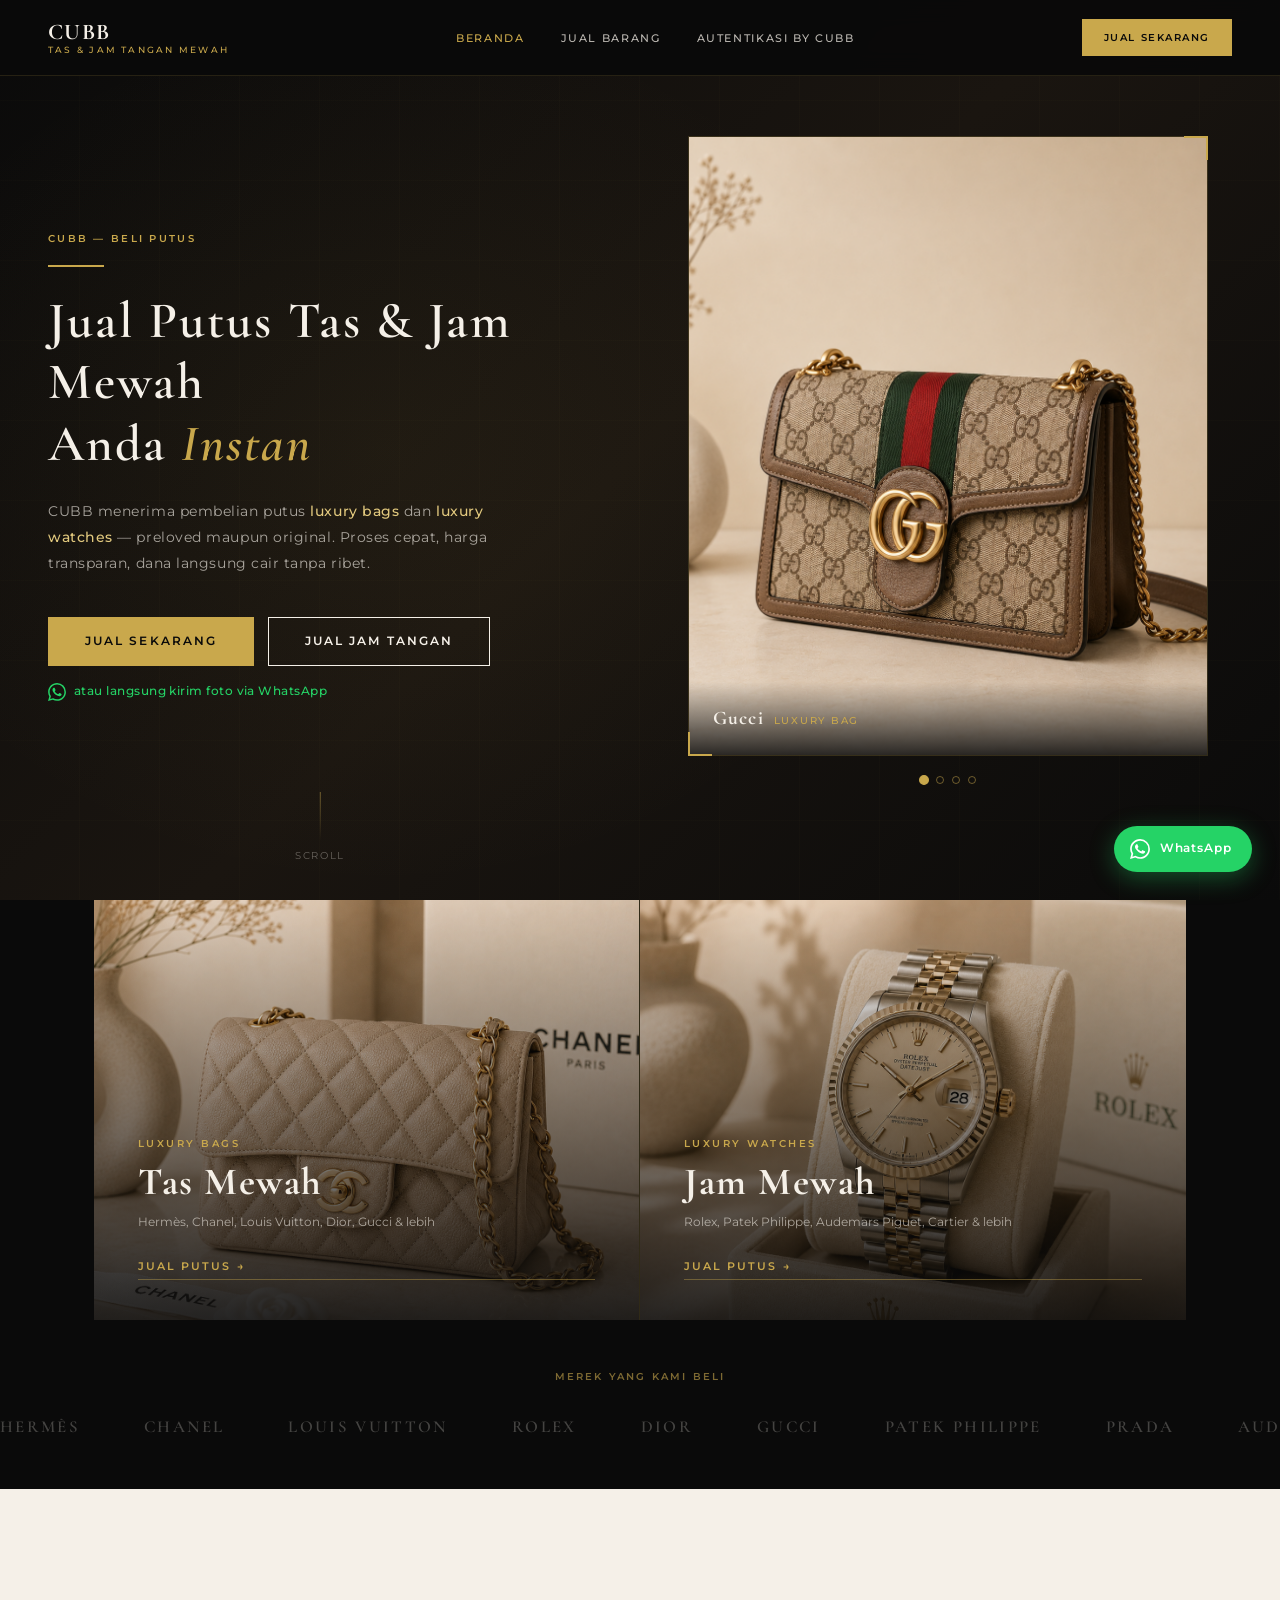
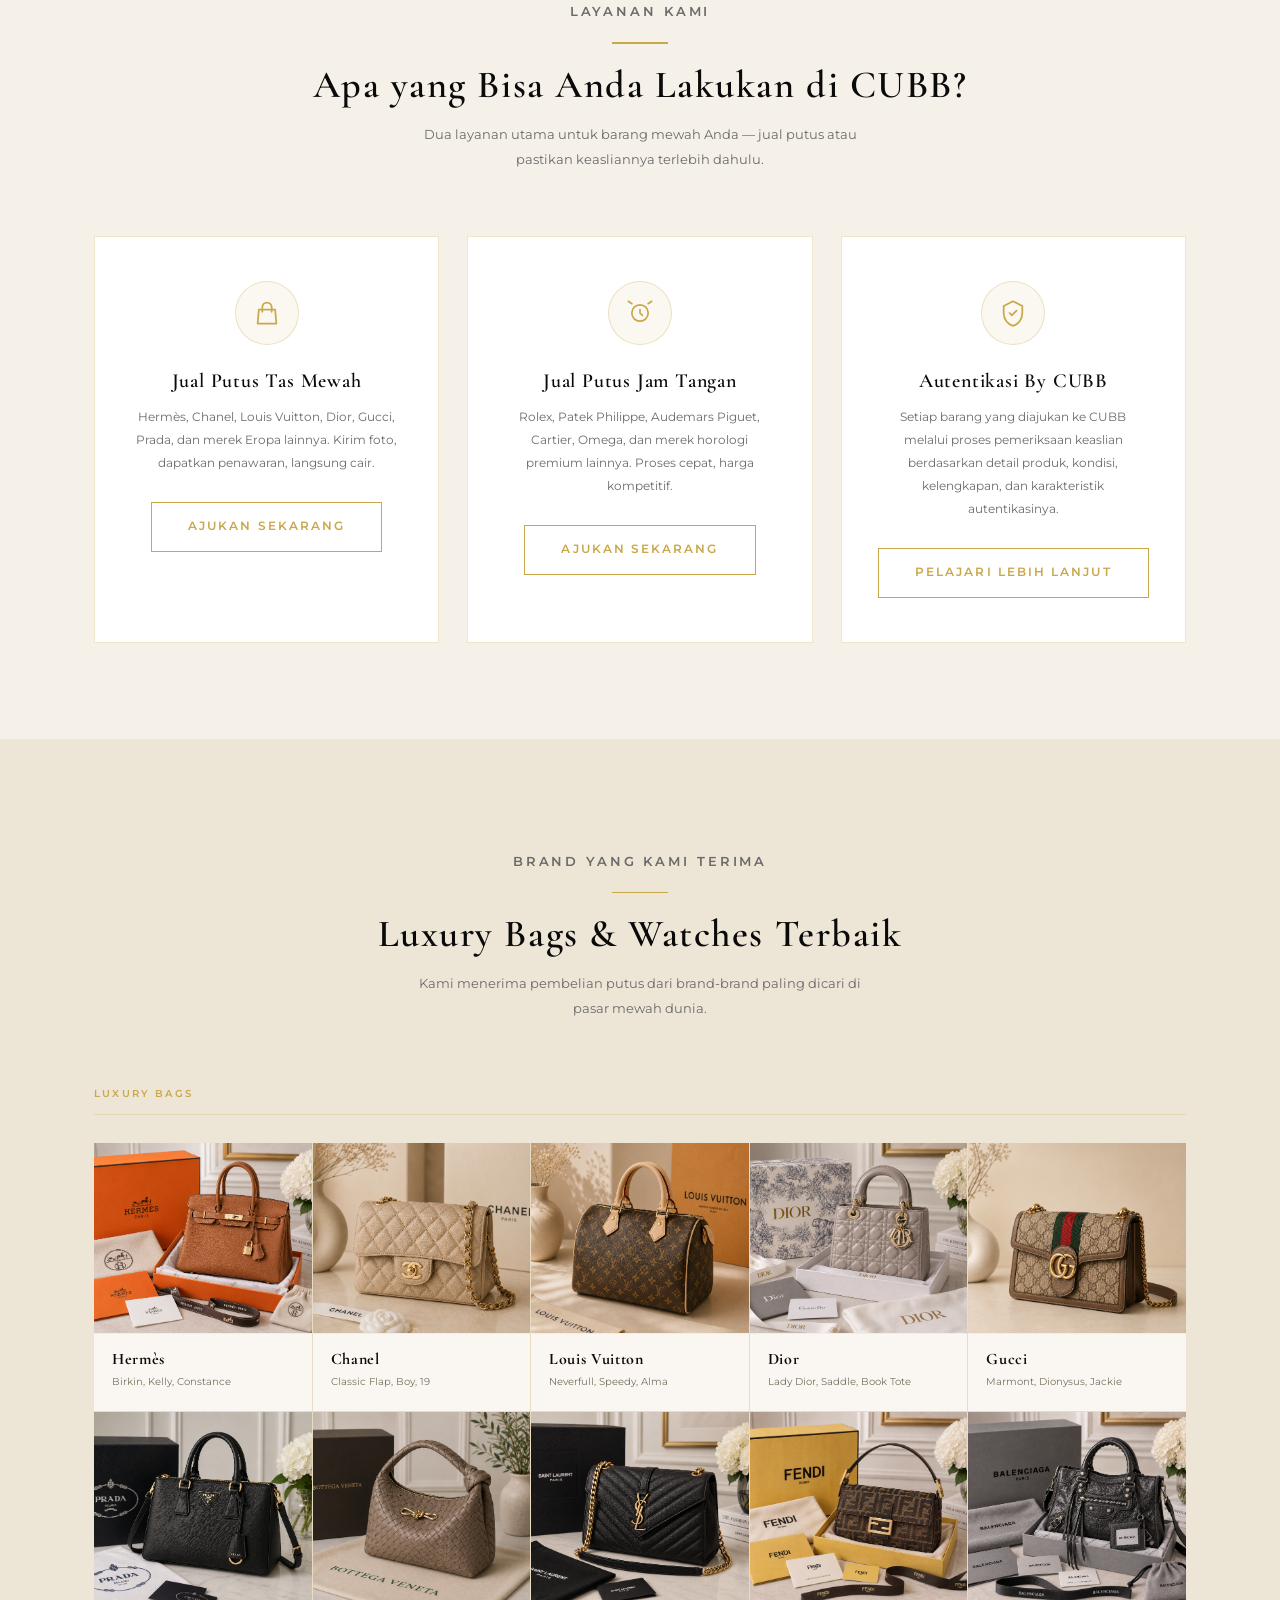
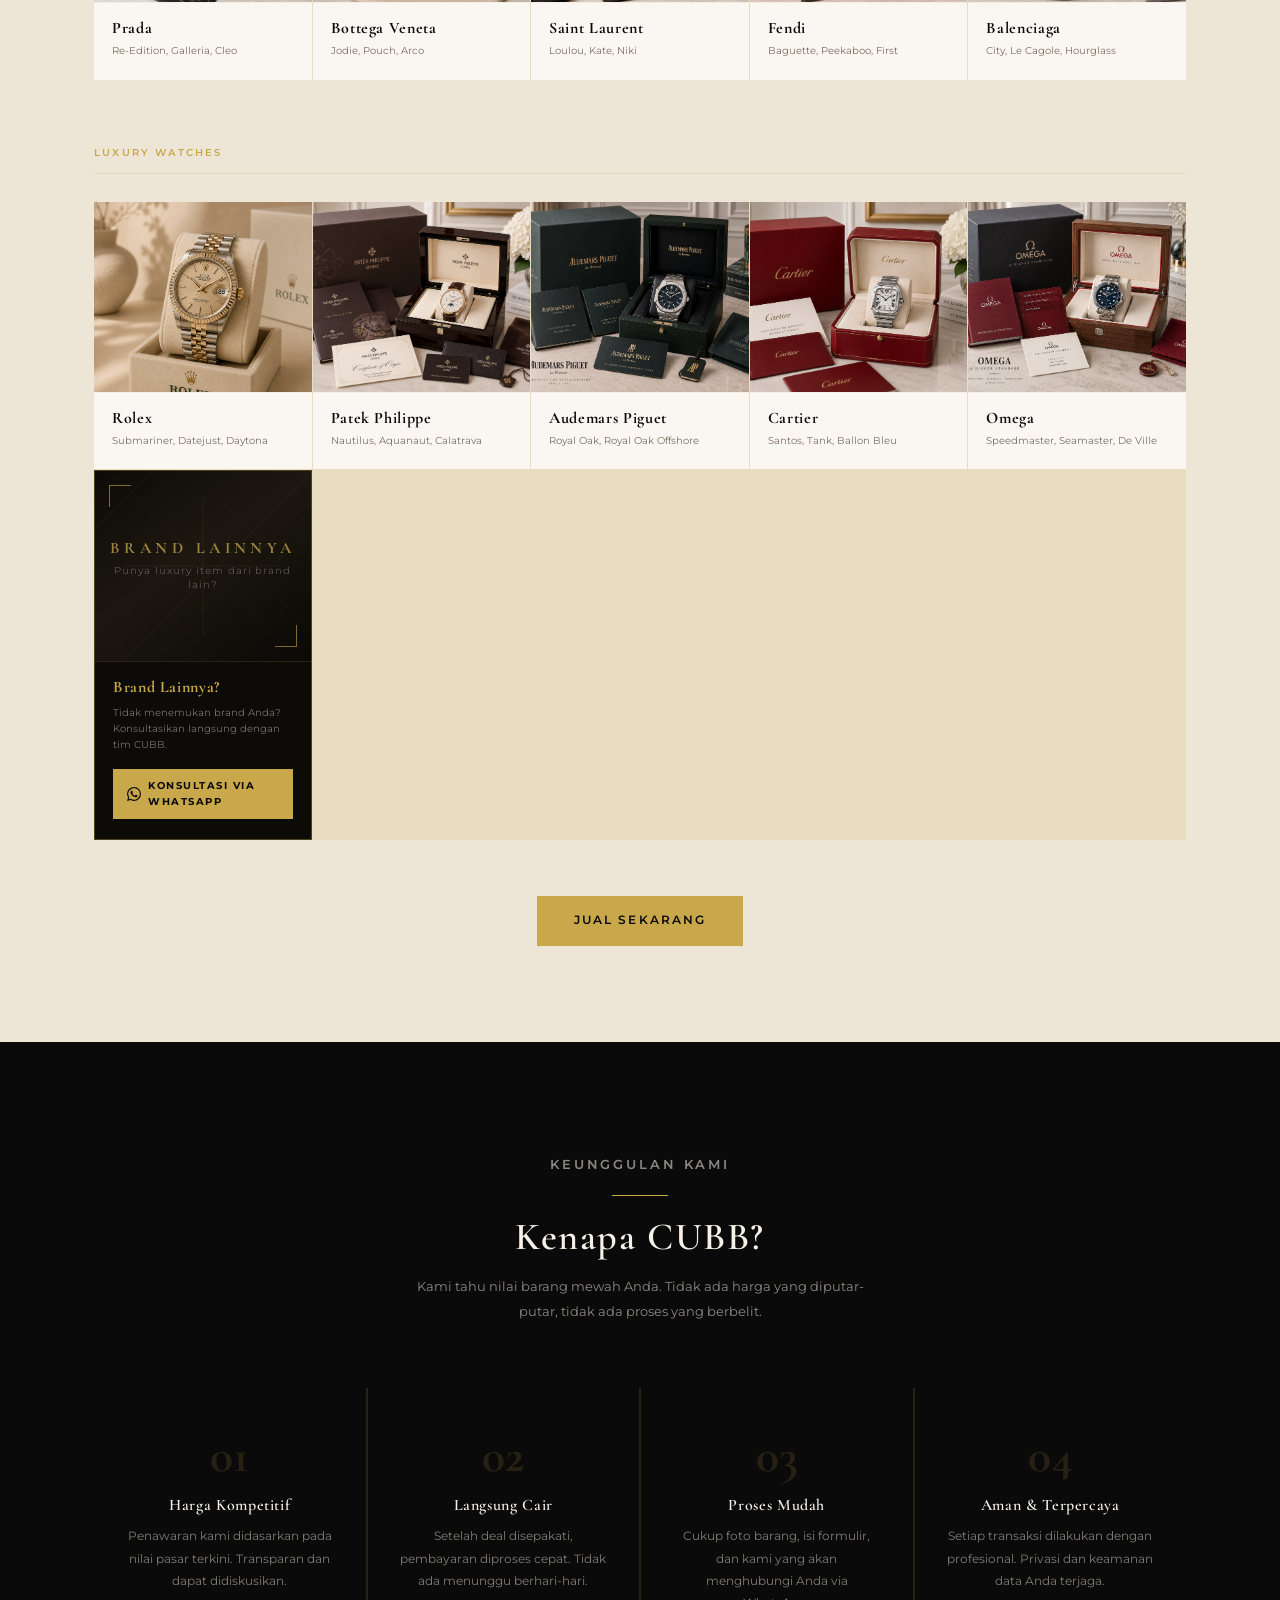
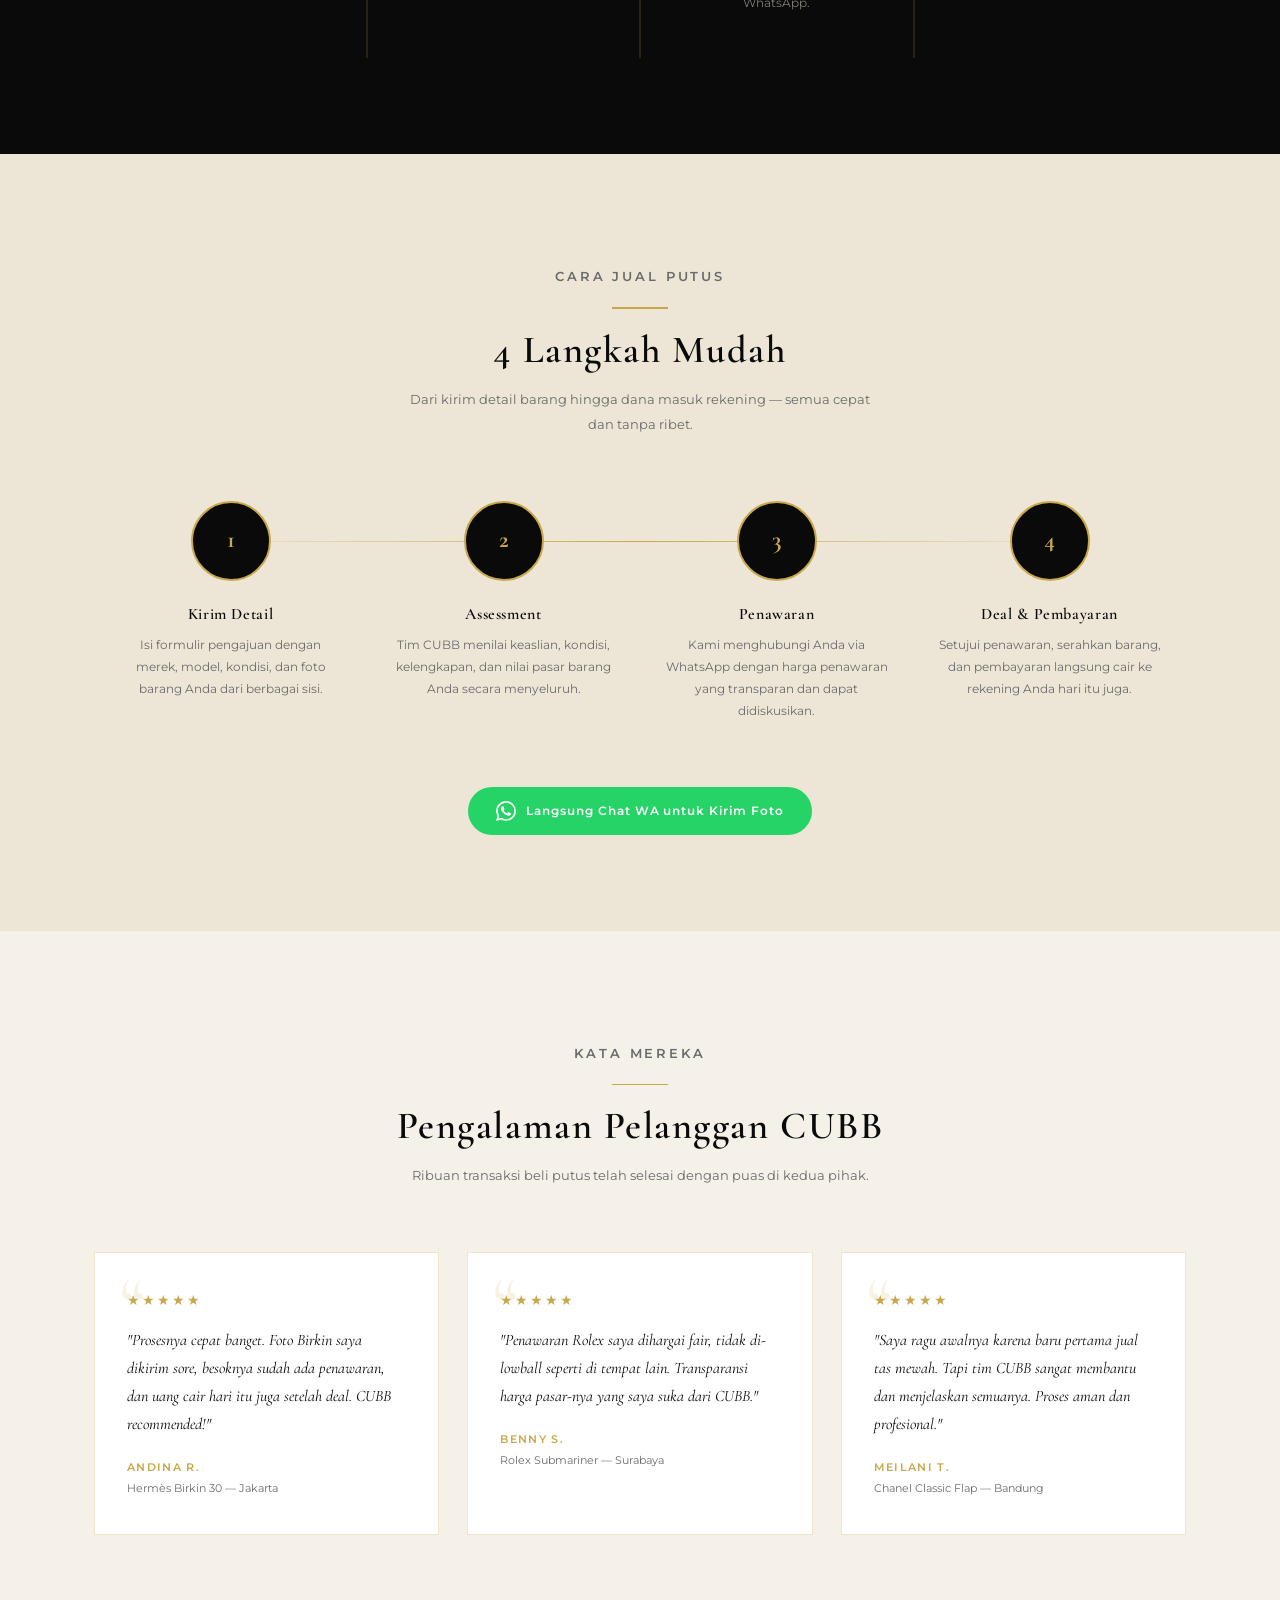
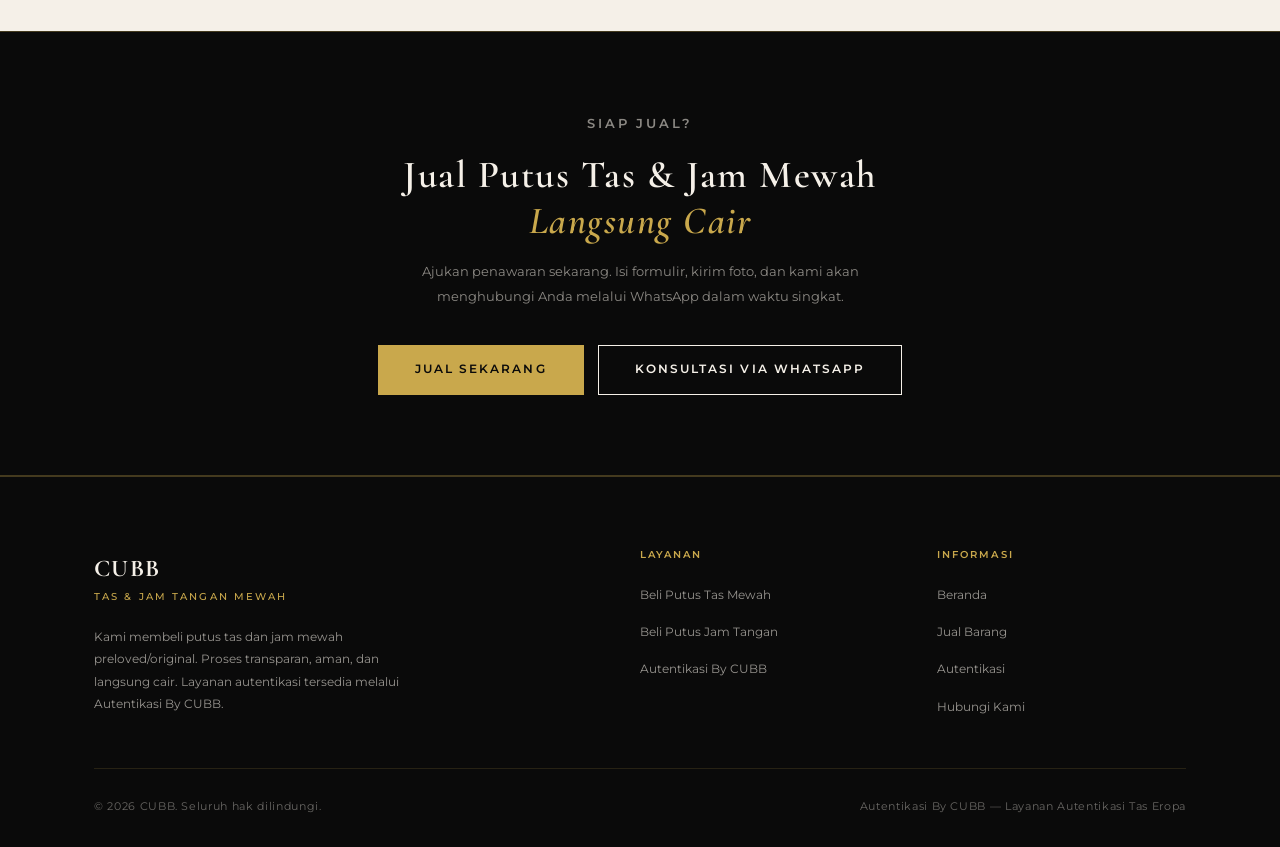
==== commit 50442e1b: "Optimize SEO metadata and headings" ====
--- a/index.html
+++ b/index.html
@@ -4,8 +4,9 @@
   <link rel="icon" type="image/png" href="assets/cubb-logo.png">
   <meta charset="UTF-8" />
   <meta name="viewport" content="width=device-width, initial-scale=1.0" />
-  <title>CUBB — Jual Putus Tas &amp; Jam Mewah Langsung Cair</title>
-  <meta name="description" content="CUBB membeli putus tas dan jam mewah preloved/original Anda. Proses cepat, transparan, dan langsung cair. Ajukan penawaran sekarang." />
+  <title>Jual Putus Tas &amp; Jam Mewah | CUBB Luxury Goods Buyer</title>
+  <meta name="description" content="CUBB menerima pembelian putus tas dan jam mewah original seperti Hermès, Chanel, Louis Vuitton, Rolex, Patek Philippe, Audemars Piguet, Omega, Cartier, dan brand luxury lainnya. Proses cepat, profesional, dan discreet.">
+  <link rel="canonical" href="https://www.selltocubb.id/">
   <link rel="preconnect" href="https://fonts.googleapis.com" />
   <link rel="preconnect" href="https://fonts.gstatic.com" crossorigin />
   <link href="https://fonts.googleapis.com/css2?family=Cormorant+Garamond:ital,wght@0,400;0,600;0,700;1,400;1,600&family=Montserrat:wght@300;400;500;600&display=swap" rel="stylesheet" />
@@ -50,13 +51,14 @@
       <p class="section-label">CUBB — Beli Putus</p>
       <div class="divider-gold" style="margin:18px 0 24px;margin-left:0"></div>
       <h1 id="hero-heading">
-        Jual Tas &amp; Jam Mewah<br />
-        Anda <em>Instan</em>
-      </h1>
+  Jual Putus Tas &amp; Jam Mewah<br />
+  Anda <em>Instan</em>
+</h1>
       <p class="hero-subtitle">
         CUBB menerima pembelian putus <strong style="color:var(--gold-light);font-weight:500">luxury bags</strong> dan <strong style="color:var(--gold-light);font-weight:500">luxury watches</strong> — preloved maupun original. Proses cepat, harga transparan, dana langsung cair tanpa ribet.
       </p>
       <div class="hero-cta-group">
+        
         <a href="jual.html" class="btn btn-gold">JUAL SEKARANG</a>
         <a href="jual.html?type=jam" class="btn btn-outline-light">Jual Jam Tangan</a>
       </div>
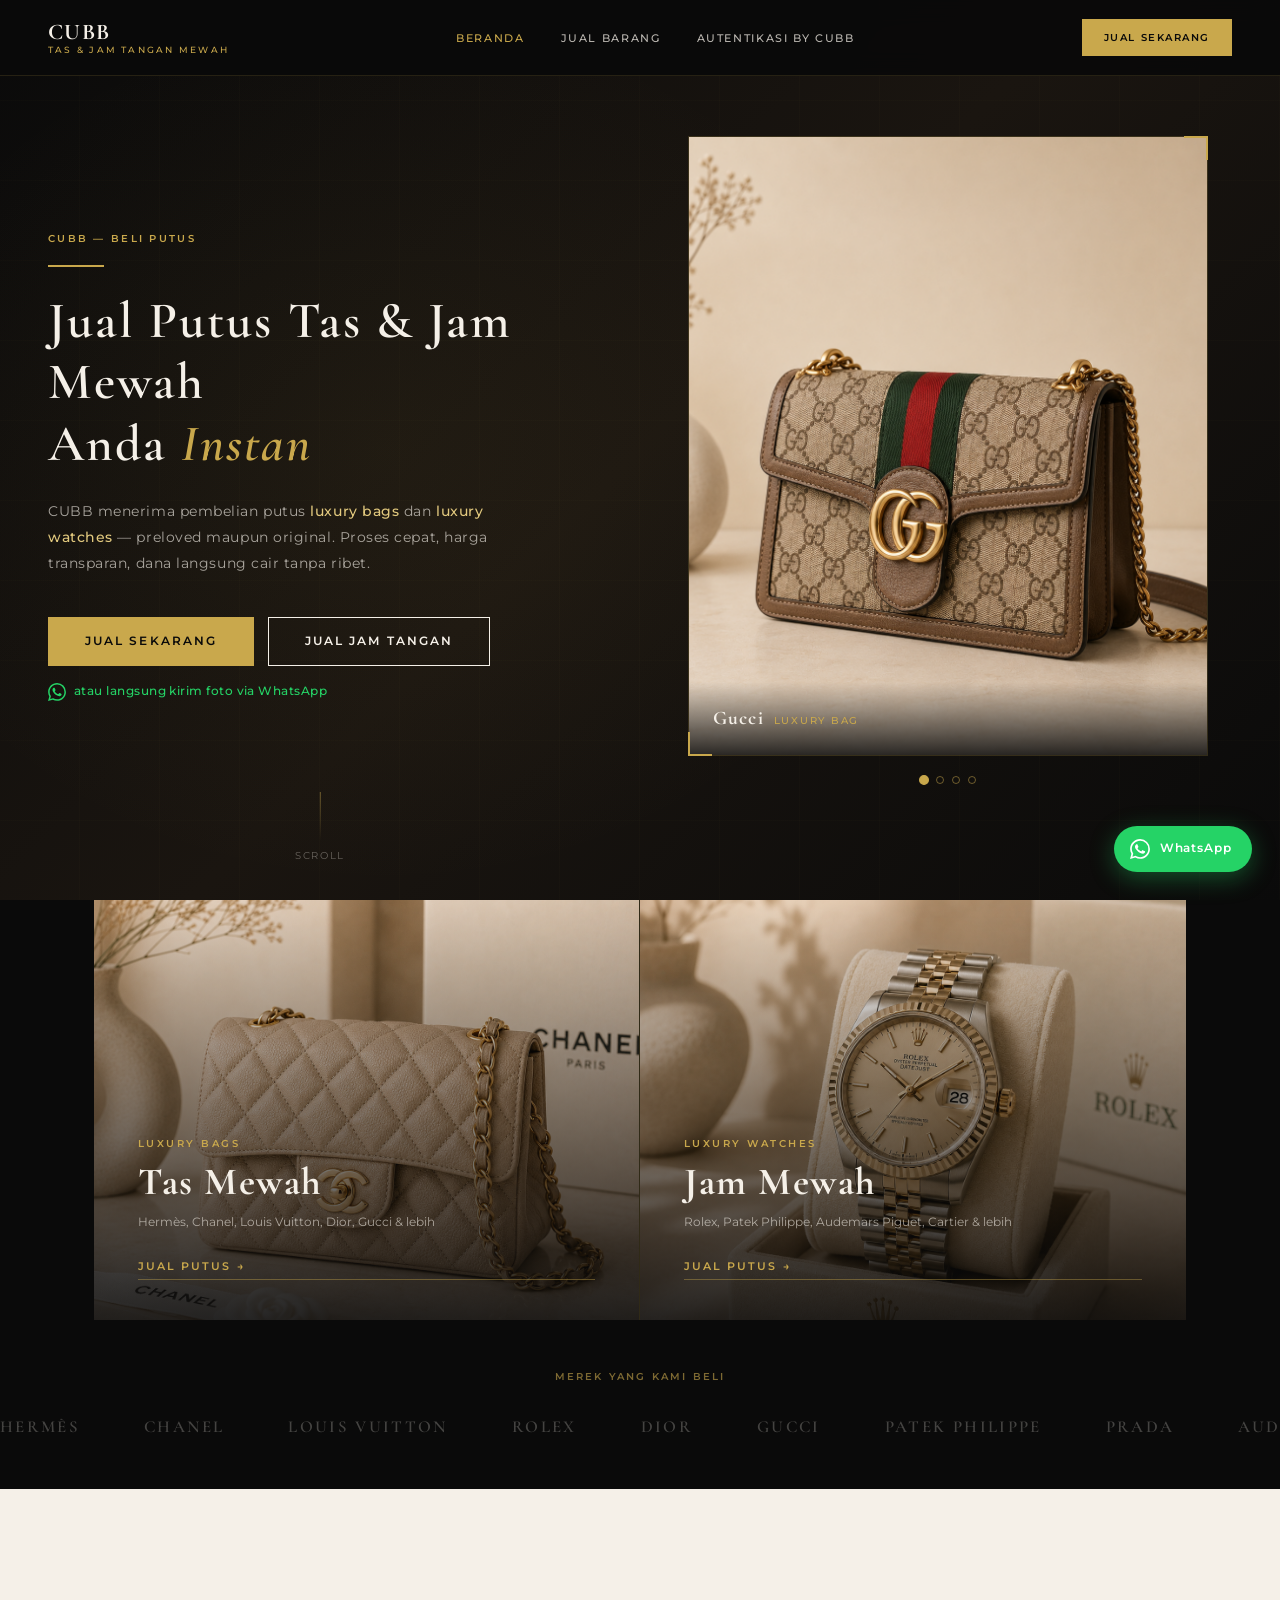
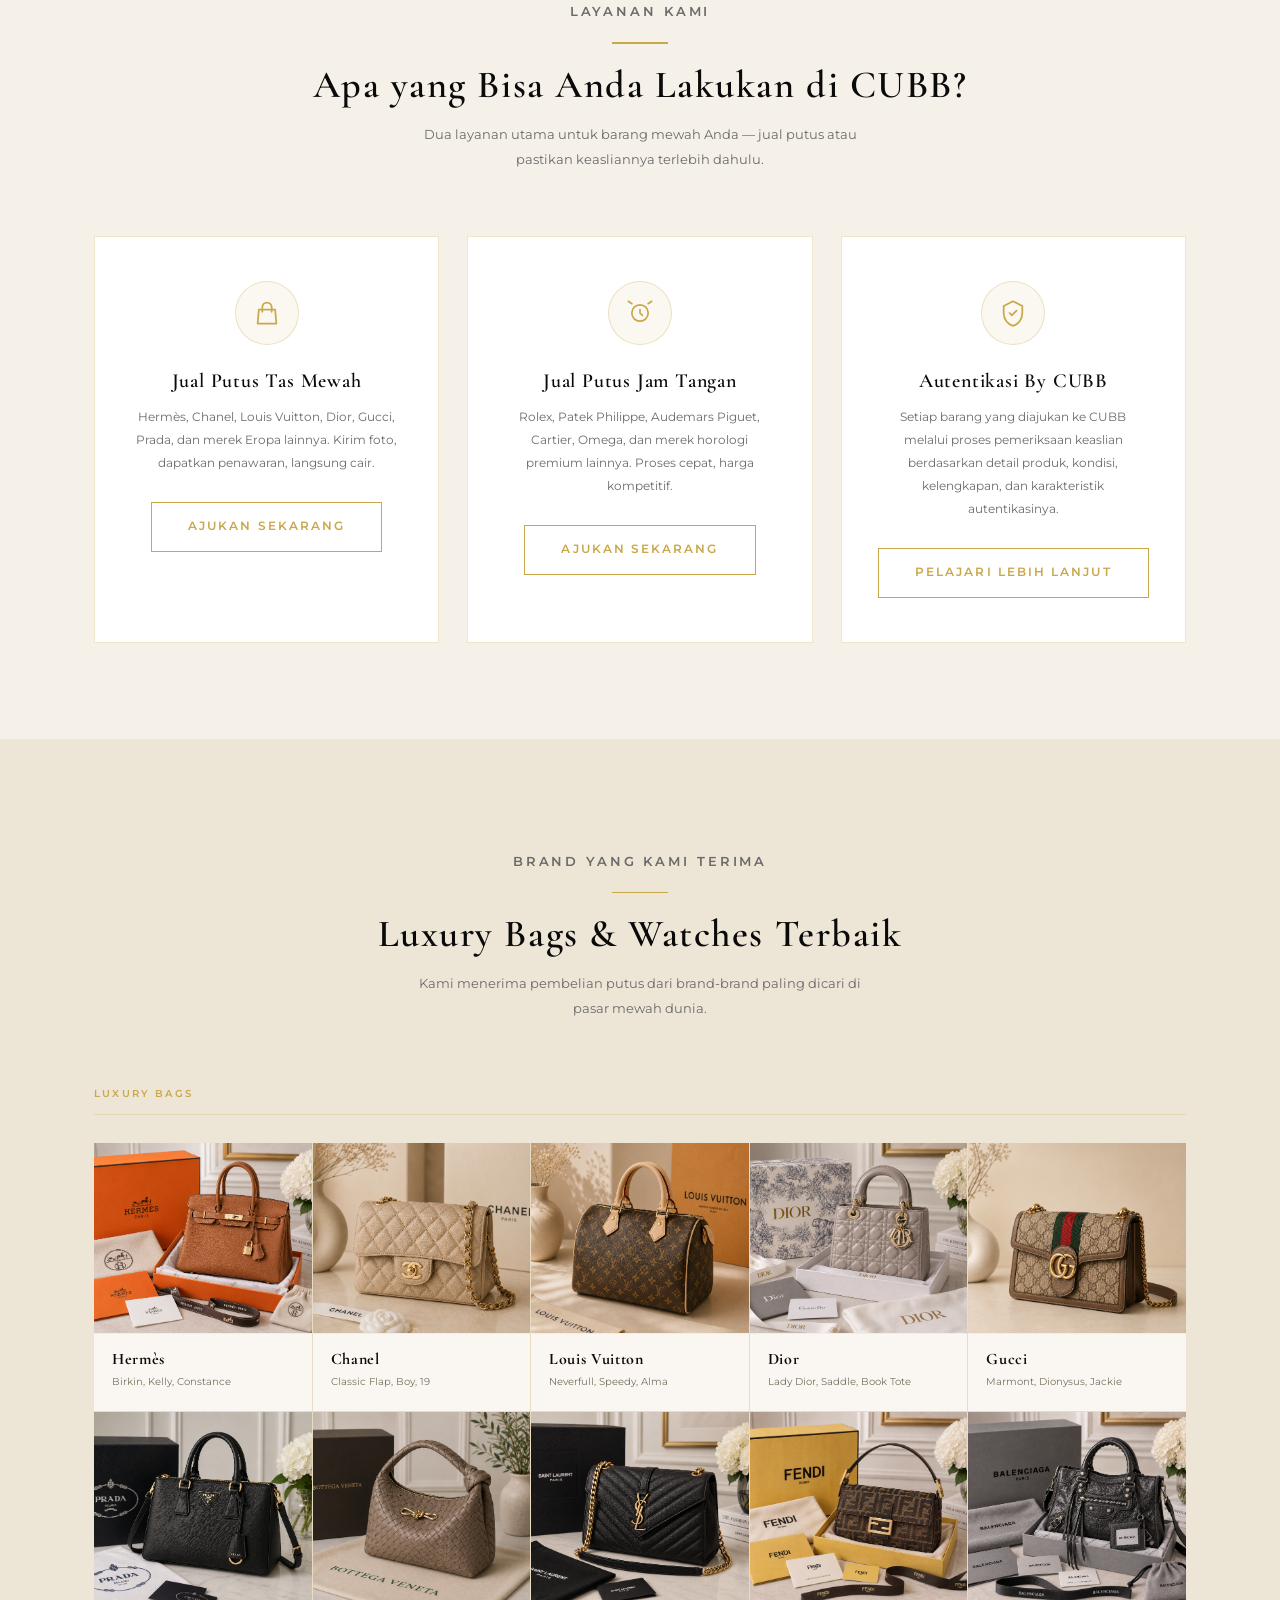
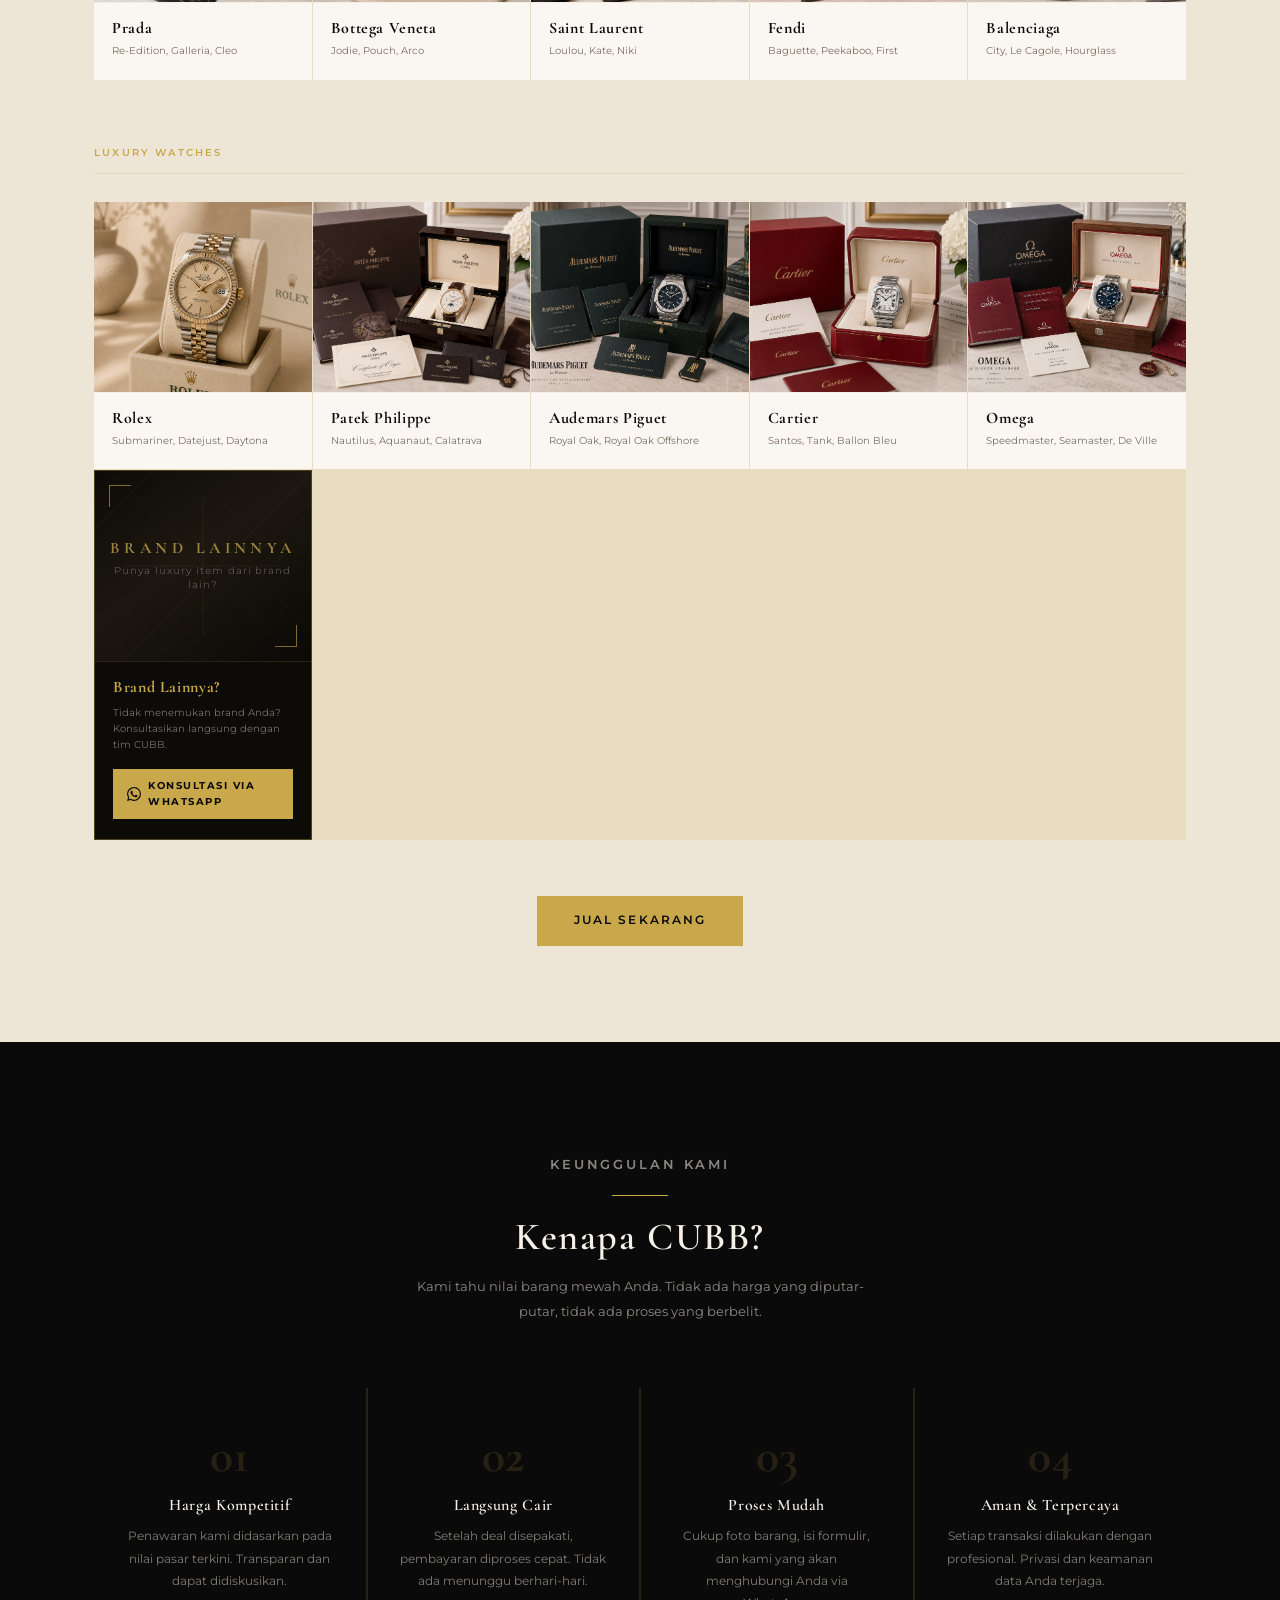
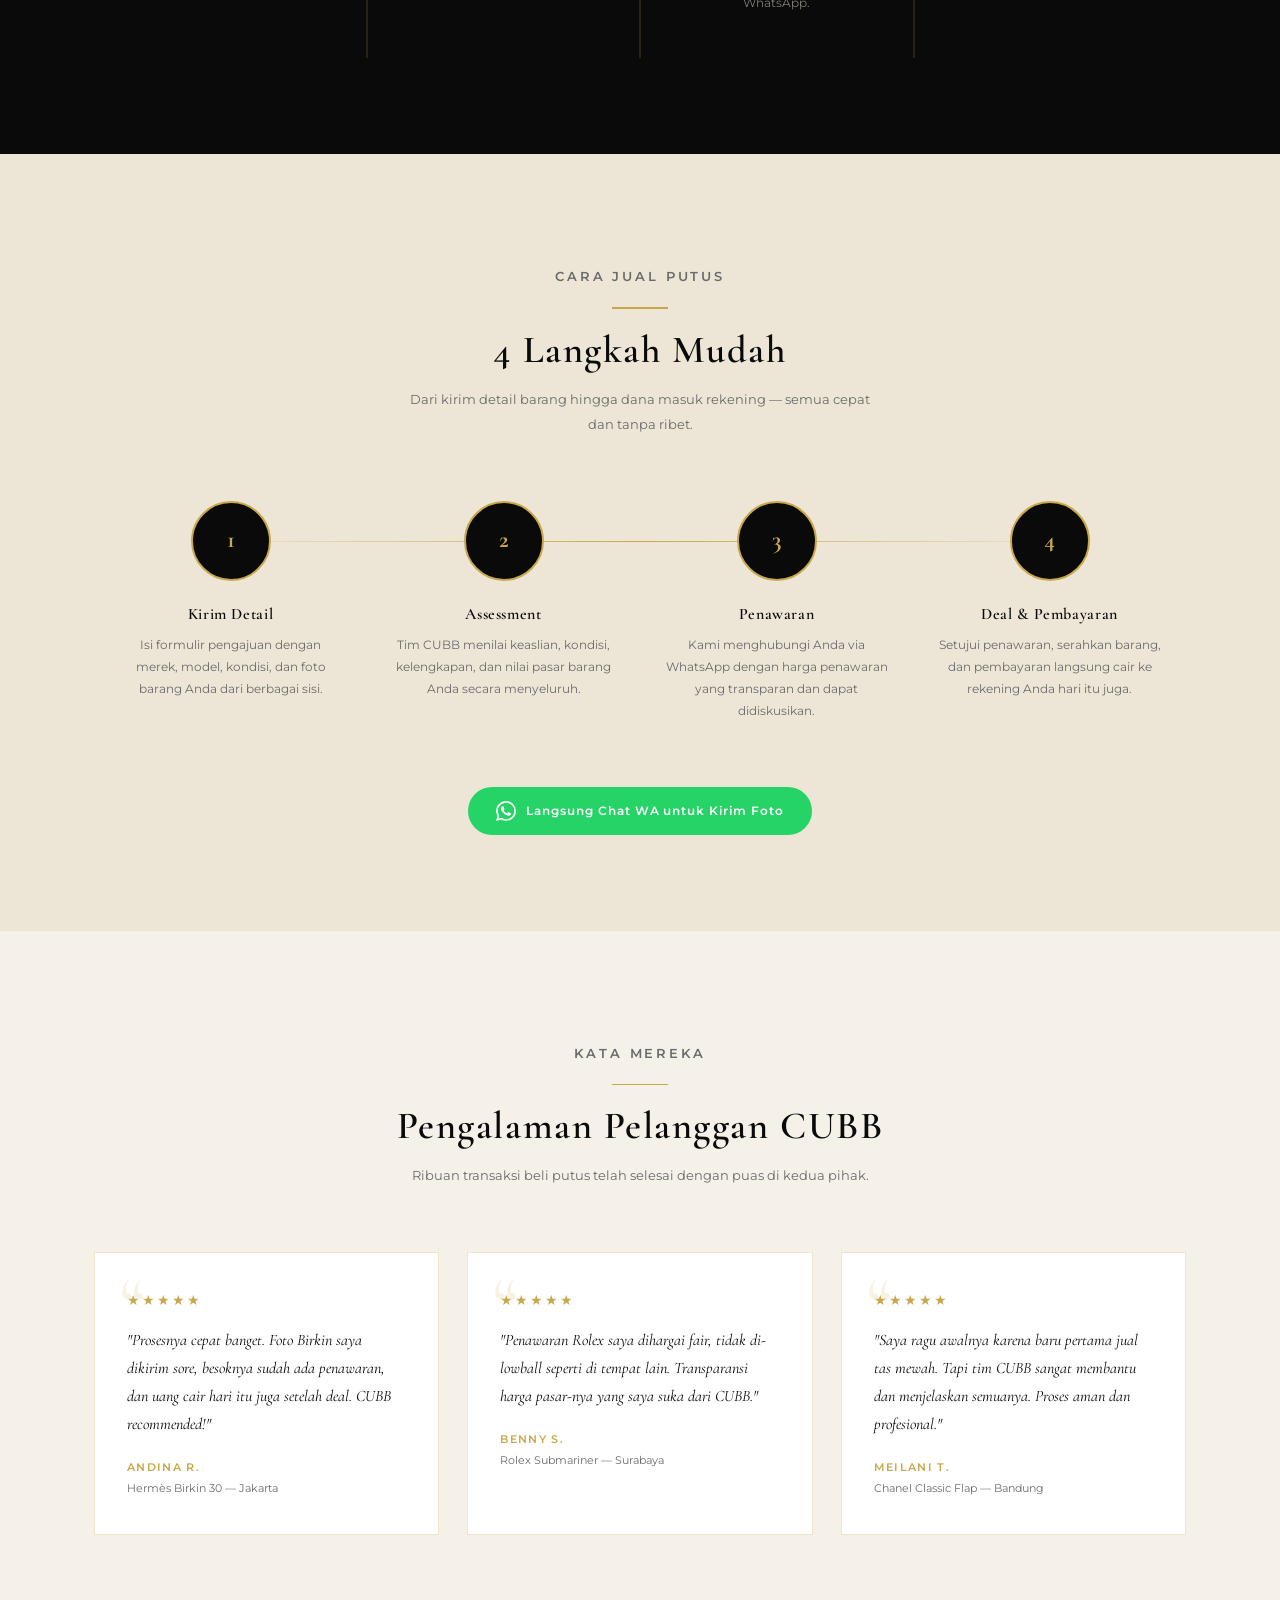
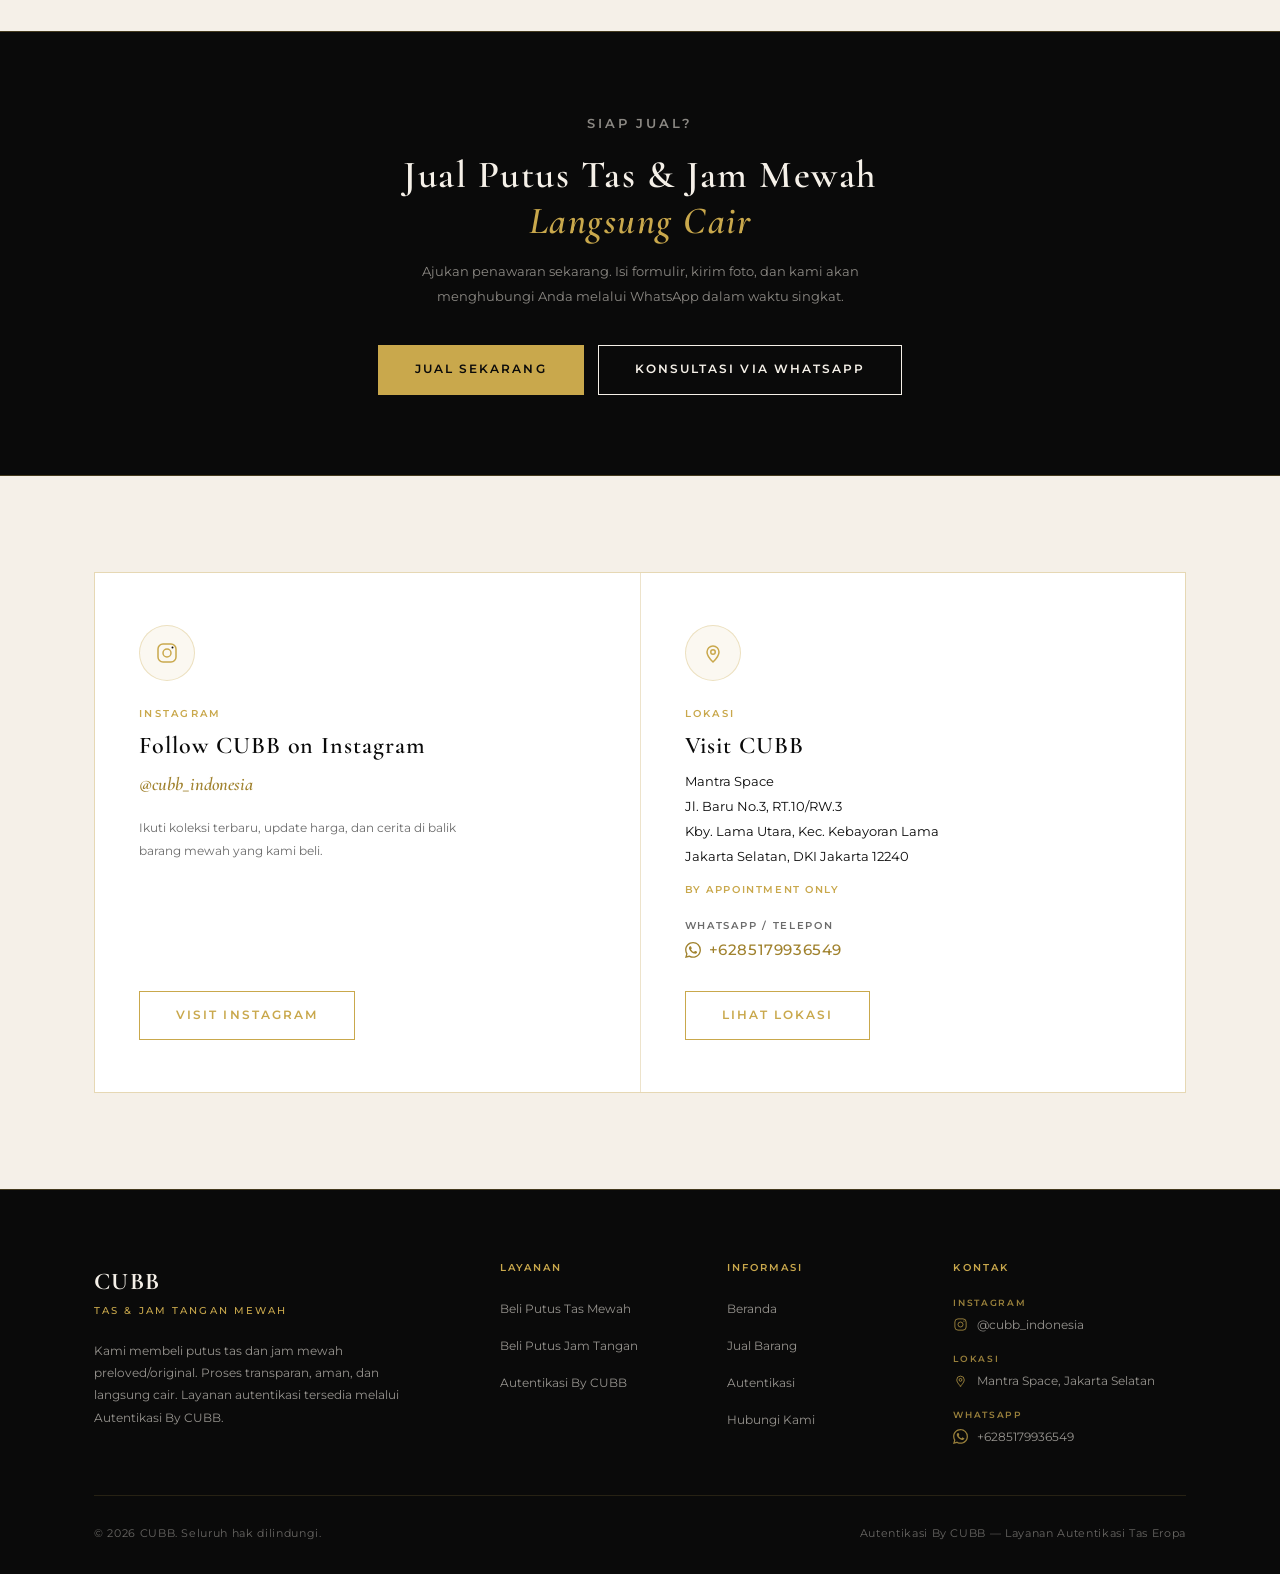
==== commit 9f74e6ea: "feat: improve contact and mobile layout" ====
--- a/index.html
+++ b/index.html
@@ -133,7 +133,7 @@
     <h2 id="category-heading" class="sr-only">Kategori Barang</h2>
     <div class="category-grid">
 
-      <a href="jual.html?type=tas" class="category-card" aria-label="Jual putus tas mewah">
+      <a href="jual-tas-mewah.html" class="category-card" aria-label="Jual tas mewah &amp; tas branded — CUBB">
         <div class="category-bg category-bg--tas" aria-hidden="true">
           <img src="assets/chanel.png" alt="" />
         </div>
@@ -247,7 +247,7 @@
       <div class="brand-cards-grid">
 
         <!-- Hermès -->
-        <div class="brand-card">
+        <a href="jual-hermes.html" class="brand-card" aria-label="Jual putus Hermès — CUBB">
           <div class="brand-card-photo" aria-hidden="true">
             <img src="assets/hermes.png" alt="Hermès luxury bag" loading="lazy" />
           </div>
@@ -255,10 +255,10 @@
             <p class="brand-card-name">Hermès</p>
             <p class="brand-card-models">Birkin, Kelly, Constance</p>
           </div>
-        </div>
+        </a>
 
         <!-- Chanel — ada foto -->
-        <div class="brand-card">
+        <a href="jual-chanel.html" class="brand-card" aria-label="Jual putus Chanel — CUBB">
           <div class="brand-card-photo" aria-hidden="true">
             <img src="assets/chanel.png" alt="Chanel luxury bag" loading="lazy" />
           </div>
@@ -266,10 +266,8 @@
             <p class="brand-card-name">Chanel</p>
             <p class="brand-card-models">Classic Flap, Boy, 19</p>
           </div>
-        </div>
-
-        <!-- Louis Vuitton — ada foto -->
-        <div class="brand-card">
+        </a>
+        <a href="jual-louis-vuitton.html" class="brand-card" aria-label="Jual putus Louis Vuitton — CUBB">
           <div class="brand-card-photo" aria-hidden="true">
             <img src="assets/louis-vuitton.png" alt="Louis Vuitton luxury bag" loading="lazy" />
           </div>
@@ -277,7 +275,7 @@
             <p class="brand-card-name">Louis Vuitton</p>
             <p class="brand-card-models">Neverfull, Speedy, Alma</p>
           </div>
-        </div>
+        </a>
 
         <!-- Dior — placeholder -->
         <div class="brand-card">
@@ -365,7 +363,7 @@
       <div class="brand-cards-grid">
 
         <!-- Rolex — ada foto -->
-        <div class="brand-card">
+        <a href="jual-rolex.html" class="brand-card" aria-label="Jual putus Rolex — CUBB">
           <div class="brand-card-photo" aria-hidden="true">
             <img src="assets/rolex-hero.png" alt="Rolex luxury watch" loading="lazy" />
           </div>
@@ -373,9 +371,7 @@
             <p class="brand-card-name">Rolex</p>
             <p class="brand-card-models">Submariner, Datejust, Daytona</p>
           </div>
-        </div>
-
-        <!-- Patek Philippe — placeholder -->
+        </a>
         <div class="brand-card">
           <div class="brand-card-photo" aria-hidden="true">
             <img src="assets/patek-philippe.png" alt="Patek Philippe luxury watch" loading="lazy" />
@@ -595,6 +591,65 @@
   </div>
 </section>
 
+<!-- ===== INSTAGRAM & LOKASI ===== -->
+<section class="connect-section section-pad" aria-labelledby="connect-heading">
+  <div class="container">
+    <h2 id="connect-heading" class="sr-only">Instagram &amp; Lokasi CUBB</h2>
+    <div class="connect-grid">
+
+      <!-- Instagram -->
+      <div class="connect-card">
+        <div class="connect-icon" aria-hidden="true">
+          <svg viewBox="0 0 24 24" fill="none" stroke="currentColor" stroke-width="1.5" xmlns="http://www.w3.org/2000/svg">
+            <rect x="3" y="3" width="18" height="18" rx="5" ry="5"/>
+            <circle cx="12" cy="12" r="4"/>
+            <circle cx="17.5" cy="6.5" r="1" fill="currentColor" stroke="none"/>
+          </svg>
+        </div>
+        <p class="section-label">Instagram</p>
+        <h3 class="connect-title">Follow CUBB on Instagram</h3>
+        <p class="connect-handle">@cubb_indonesia</p>
+        <p class="connect-text">Ikuti koleksi terbaru, update harga, dan cerita di balik barang mewah yang kami beli.</p>
+        <a href="https://www.instagram.com/cubb_indonesia/"
+           target="_blank" rel="noopener noreferrer"
+           class="btn btn-outline" aria-label="Kunjungi Instagram CUBB (@cubb_indonesia)">Visit Instagram</a>
+      </div>
+
+      <!-- Lokasi -->
+      <div class="connect-card">
+        <div class="connect-icon" aria-hidden="true">
+          <svg viewBox="0 0 24 24" fill="none" stroke="currentColor" stroke-width="1.5" xmlns="http://www.w3.org/2000/svg">
+            <path d="M12 21s-6-5.686-6-10a6 6 0 1112 0c0 4.314-6 10-6 10z" stroke-linecap="round" stroke-linejoin="round"/>
+            <circle cx="12" cy="11" r="2.25"/>
+          </svg>
+        </div>
+        <p class="section-label">Lokasi</p>
+        <h3 class="connect-title">Visit CUBB</h3>
+        <address class="connect-address">
+          Mantra Space<br />
+          Jl. Baru No.3, RT.10/RW.3<br />
+          Kby. Lama Utara, Kec. Kebayoran Lama<br />
+          Jakarta Selatan, DKI Jakarta 12240
+        </address>
+        <p class="connect-appointment">By Appointment Only</p>
+        <p class="connect-contact">
+          <span class="connect-contact-label">WhatsApp / Telepon</span>
+          <a href="https://wa.me/6285179936549" target="_blank" rel="noopener noreferrer">
+            <svg class="cc-inline-icon" viewBox="0 0 24 24" fill="currentColor" aria-hidden="true">
+              <path d="M17.472 14.382c-.297-.149-1.758-.867-2.03-.967-.273-.099-.471-.148-.67.15-.197.297-.767.966-.94 1.164-.173.199-.347.223-.644.075-.297-.15-1.255-.463-2.39-1.475-.883-.788-1.48-1.761-1.653-2.059-.173-.297-.018-.458.13-.606.134-.133.298-.347.446-.52.149-.174.198-.298.298-.497.099-.198.05-.371-.025-.52-.075-.149-.669-1.612-.916-2.207-.242-.579-.487-.5-.669-.51-.173-.008-.371-.01-.57-.01-.198 0-.52.074-.792.372-.272.297-1.04 1.016-1.04 2.479 0 1.462 1.065 2.875 1.213 3.074.149.198 2.096 3.2 5.077 4.487.709.306 1.262.489 1.694.625.712.227 1.36.195 1.871.118.571-.085 1.758-.719 2.006-1.413.248-.694.248-1.289.173-1.413-.074-.124-.272-.198-.57-.347m-5.421 7.403h-.004a9.87 9.87 0 01-5.031-1.378l-.361-.214-3.741.982.998-3.648-.235-.374a9.86 9.86 0 01-1.51-5.26c.001-5.45 4.436-9.884 9.888-9.884 2.64 0 5.122 1.03 6.988 2.898a9.825 9.825 0 012.893 6.994c-.003 5.45-4.437 9.884-9.885 9.884m8.413-18.297A11.815 11.815 0 0012.05 0C5.495 0 .16 5.335.157 11.892c0 2.096.547 4.142 1.588 5.945L.057 24l6.305-1.654a11.882 11.882 0 005.683 1.448h.005c6.554 0 11.89-5.335 11.893-11.893a11.821 11.821 0 00-3.48-8.413z"/>
+            </svg>
+            <span>+6285179936549</span>
+          </a>
+        </p>
+        <a href="https://share.google/SBLYKMnuZ9bkaqbuf"
+           target="_blank" rel="noopener noreferrer"
+           class="btn btn-outline" aria-label="Lihat lokasi CUBB di Google Maps">Lihat Lokasi</a>
+      </div>
+
+    </div>
+  </div>
+</section>
+
 <!-- ===== FOOTER ===== -->
 <footer class="footer" role="contentinfo">
   <div class="container">
@@ -619,6 +674,41 @@
           <li><a href="jual.html">Jual Barang</a></li>
           <li><a href="autentikasi.html">Autentikasi</a></li>
           <li><a href="https://wa.me/6285179936549" target="_blank" rel="noopener">Hubungi Kami</a></li>
+        </ul>
+      </div>
+      <div class="footer-col footer-contact">
+        <h4>Kontak</h4>
+        <ul role="list">
+          <li>
+            <span class="footer-contact-label">Instagram</span>
+            <a href="https://www.instagram.com/cubb_indonesia/" target="_blank" rel="noopener noreferrer">
+              <svg class="fc-icon" viewBox="0 0 24 24" fill="none" stroke="currentColor" stroke-width="1.5" aria-hidden="true">
+                <rect x="3" y="3" width="18" height="18" rx="5" ry="5"/>
+                <circle cx="12" cy="12" r="4"/>
+                <circle cx="17.5" cy="6.5" r="1" fill="currentColor" stroke="none"/>
+              </svg>
+              <span>@cubb_indonesia</span>
+            </a>
+          </li>
+          <li>
+            <span class="footer-contact-label">Lokasi</span>
+            <a href="https://share.google/SBLYKMnuZ9bkaqbuf" target="_blank" rel="noopener noreferrer">
+              <svg class="fc-icon" viewBox="0 0 24 24" fill="none" stroke="currentColor" stroke-width="1.5" aria-hidden="true">
+                <path d="M12 21s-6-5.686-6-10a6 6 0 1112 0c0 4.314-6 10-6 10z" stroke-linecap="round" stroke-linejoin="round"/>
+                <circle cx="12" cy="11" r="2.25"/>
+              </svg>
+              <span>Mantra Space, Jakarta Selatan</span>
+            </a>
+          </li>
+          <li>
+            <span class="footer-contact-label">WhatsApp</span>
+            <a href="https://wa.me/6285179936549" target="_blank" rel="noopener noreferrer">
+              <svg class="fc-icon" viewBox="0 0 24 24" fill="currentColor" aria-hidden="true">
+                <path d="M17.472 14.382c-.297-.149-1.758-.867-2.03-.967-.273-.099-.471-.148-.67.15-.197.297-.767.966-.94 1.164-.173.199-.347.223-.644.075-.297-.15-1.255-.463-2.39-1.475-.883-.788-1.48-1.761-1.653-2.059-.173-.297-.018-.458.13-.606.134-.133.298-.347.446-.52.149-.174.198-.298.298-.497.099-.198.05-.371-.025-.52-.075-.149-.669-1.612-.916-2.207-.242-.579-.487-.5-.669-.51-.173-.008-.371-.01-.57-.01-.198 0-.52.074-.792.372-.272.297-1.04 1.016-1.04 2.479 0 1.462 1.065 2.875 1.213 3.074.149.198 2.096 3.2 5.077 4.487.709.306 1.262.489 1.694.625.712.227 1.36.195 1.871.118.571-.085 1.758-.719 2.006-1.413.248-.694.248-1.289.173-1.413-.074-.124-.272-.198-.57-.347m-5.421 7.403h-.004a9.87 9.87 0 01-5.031-1.378l-.361-.214-3.741.982.998-3.648-.235-.374a9.86 9.86 0 01-1.51-5.26c.001-5.45 4.436-9.884 9.888-9.884 2.64 0 5.122 1.03 6.988 2.898a9.825 9.825 0 012.893 6.994c-.003 5.45-4.437 9.884-9.885 9.884m8.413-18.297A11.815 11.815 0 0012.05 0C5.495 0 .16 5.335.157 11.892c0 2.096.547 4.142 1.588 5.945L.057 24l6.305-1.654a11.882 11.882 0 005.683 1.448h.005c6.554 0 11.89-5.335 11.893-11.893a11.821 11.821 0 00-3.48-8.413z"/>
+              </svg>
+              <span>+6285179936549</span>
+            </a>
+          </li>
         </ul>
       </div>
     </div>
--- a/css/style.css
+++ b/css/style.css
@@ -1451,3 +1451,211 @@
 .brand-card--concierge:hover .bco-btn svg {
   transform: scale(1.1);
 }
+
+/* ============================================
+   CONNECT — INSTAGRAM & LOKASI
+   ============================================ */
+.connect-section { background: var(--cream); }
+
+.connect-grid {
+  display: grid;
+  grid-template-columns: 1fr 1fr;
+  gap: 1px;
+  background: rgba(201,168,76,0.18);
+  border: 1px solid rgba(201,168,76,0.18);
+}
+
+.connect-card {
+  background: var(--white);
+  padding: 52px 44px;
+  display: flex;
+  flex-direction: column;
+  align-items: flex-start;
+  text-align: left;
+}
+
+.connect-icon {
+  width: 56px; height: 56px;
+  margin-bottom: 24px;
+  background: rgba(201,168,76,0.08);
+  border: 1px solid var(--border);
+  border-radius: 50%;
+  display: flex; align-items: center; justify-content: center;
+}
+.connect-icon svg { width: 24px; height: 24px; stroke: var(--gold); }
+
+.connect-card .section-label { margin-bottom: 10px; }
+
+.connect-title {
+  font-size: 1.5rem;
+  margin-bottom: 8px;
+}
+
+.connect-handle {
+  font-family: 'Cormorant Garamond', serif;
+  font-size: 1.15rem;
+  font-weight: 600;
+  font-style: italic;
+  color: var(--gold-dark);
+  margin-bottom: 16px;
+}
+
+.connect-text {
+  font-family: 'Montserrat', sans-serif;
+  font-size: 0.78rem;
+  color: var(--gray);
+  line-height: 1.85;
+  margin-bottom: 28px;
+  max-width: 340px;
+}
+
+.connect-address {
+  font-family: 'Montserrat', sans-serif;
+  font-style: normal;
+  font-size: 0.82rem;
+  color: var(--black);
+  line-height: 1.9;
+  margin-bottom: 20px;
+}
+
+.connect-contact {
+  font-family: 'Montserrat', sans-serif;
+  margin-bottom: 28px;
+  display: flex;
+  flex-direction: column;
+  gap: 3px;
+}
+.connect-contact-label {
+  font-size: 0.6rem;
+  font-weight: 600;
+  letter-spacing: 0.18em;
+  text-transform: uppercase;
+  color: var(--gray);
+}
+.connect-contact a {
+  font-size: 0.95rem;
+  font-weight: 500;
+  color: var(--gold-dark);
+  letter-spacing: 0.04em;
+  transition: color 0.2s;
+}
+.connect-contact a:hover { color: var(--gold); }
+
+.connect-card .btn { margin-top: auto; }
+
+@media (max-width: 768px) {
+  .connect-grid { grid-template-columns: 1fr; }
+  .connect-card { padding: 40px 24px; }
+  .connect-card .btn {
+    width: 100%;
+    text-align: center;
+    padding: 15px 36px;
+  }
+}
+
+/* ============================================
+   FOOTER — KONTAK COLUMN
+   ============================================ */
+.footer-grid { grid-template-columns: 2fr 1fr 1fr 1.3fr; }
+
+.footer-contact ul { display: flex; flex-direction: column; gap: 16px; }
+.footer-contact li { display: flex; flex-direction: column; gap: 3px; }
+.footer-contact-label {
+  font-family: 'Montserrat', sans-serif;
+  font-size: 0.58rem;
+  font-weight: 600;
+  letter-spacing: 0.18em;
+  text-transform: uppercase;
+  color: rgba(201,168,76,0.75);
+}
+.footer-contact li a {
+  font-family: 'Montserrat', sans-serif;
+  font-size: 0.78rem;
+  color: rgba(245,240,232,0.6);
+  transition: color 0.2s;
+}
+.footer-contact li a:hover { color: var(--gold); }
+
+@media (max-width: 1024px) {
+  .footer-grid { grid-template-columns: 1fr 1fr; }
+}
+@media (max-width: 768px) {
+  .footer-grid { grid-template-columns: 1fr; }
+}
+
+/* ============================================
+   CONNECT & FOOTER — INLINE CONTACT ICONS
+   ============================================ */
+
+/* Connect card — WhatsApp number line with inline icon */
+.connect-contact a {
+  display: inline-flex;
+  align-items: center;
+  gap: 8px;
+}
+.cc-inline-icon {
+  width: 16px;
+  height: 16px;
+  flex-shrink: 0;
+  color: var(--gold-dark);
+}
+
+/* Footer contact column — icon left of each text */
+.footer-contact li a {
+  display: inline-flex;
+  align-items: center;
+  gap: 9px;
+}
+.fc-icon {
+  width: 15px;
+  height: 15px;
+  flex-shrink: 0;
+  color: rgba(201,168,76,0.75);
+  transition: color 0.2s;
+}
+.footer-contact li a:hover .fc-icon { color: var(--gold); }
+
+/* ============================================
+   CONNECT — "BY APPOINTMENT ONLY" NOTE
+   ============================================ */
+.connect-appointment {
+  font-family: 'Montserrat', sans-serif;
+  font-size: 0.62rem;
+  font-weight: 600;
+  letter-spacing: 0.16em;
+  text-transform: uppercase;
+  color: var(--gold);
+  margin: -8px 0 20px;
+}
+
+/* ============================================
+   BRAND CONCIERGE CARD — MOBILE ALIGNMENT FIX
+   Hanya responsive mobile; desktop tidak berubah
+   ============================================ */
+@media (max-width: 600px) {
+  /* Banner visual: pastikan konten benar-benar center & proporsional */
+  .brand-card--concierge .bco-inner {
+    padding: 0 16px;
+    text-align: center;
+  }
+  /* Letter-spacing besar menambah ruang di kanan huruf terakhir —
+     geser sedikit agar heading optis center */
+  .brand-card--concierge .bco-heading {
+    text-indent: 0.28em;
+  }
+
+  /* Body: seimbangkan secara horizontal, spacing kiri-kanan sama */
+  .brand-card--concierge .bco-body {
+    align-items: center;
+    text-align: center;
+    padding-left: 20px;
+    padding-right: 20px;
+  }
+  .brand-card--concierge .bco-title { text-align: center; }
+  .brand-card--concierge .bco-desc  { text-align: center; }
+
+  /* Tombol tetap di tengah card, ukuran tidak berubah berlebihan */
+  .brand-card--concierge .bco-btn {
+    align-self: center;
+  }
+}
